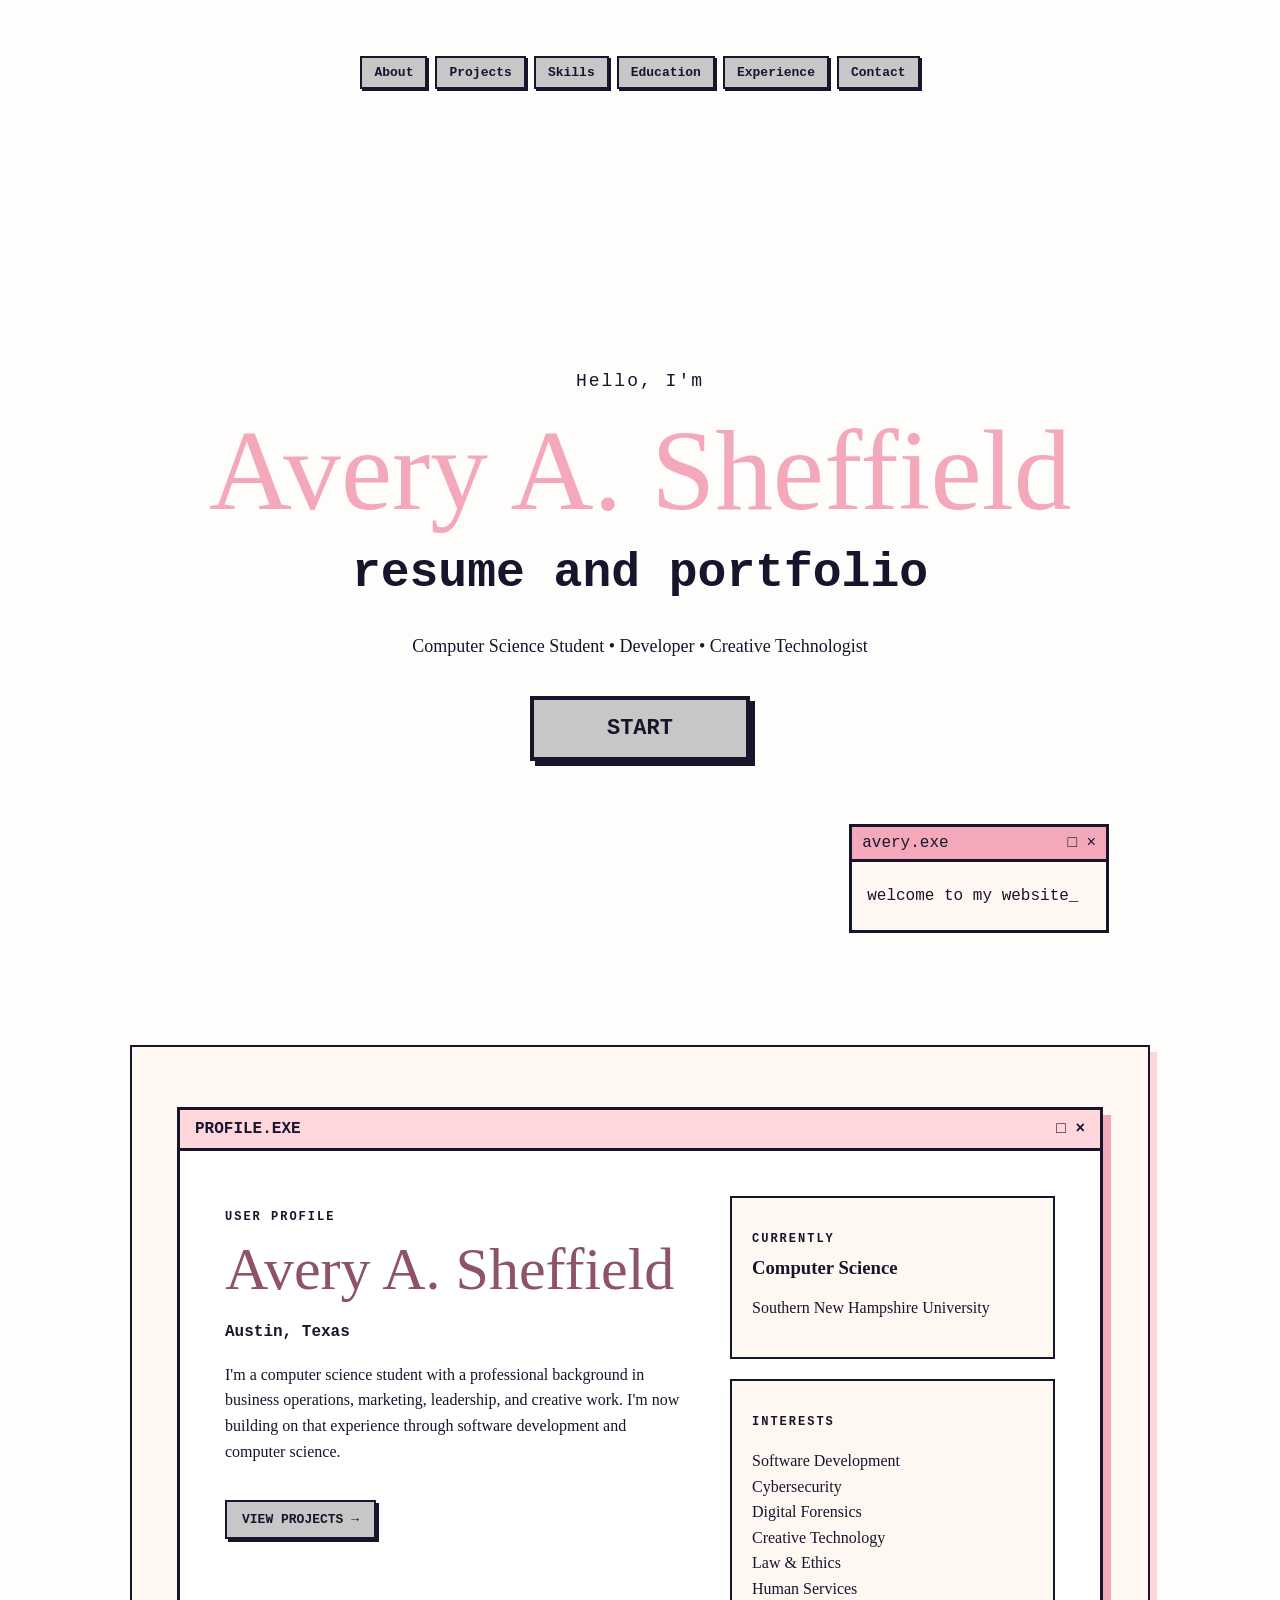
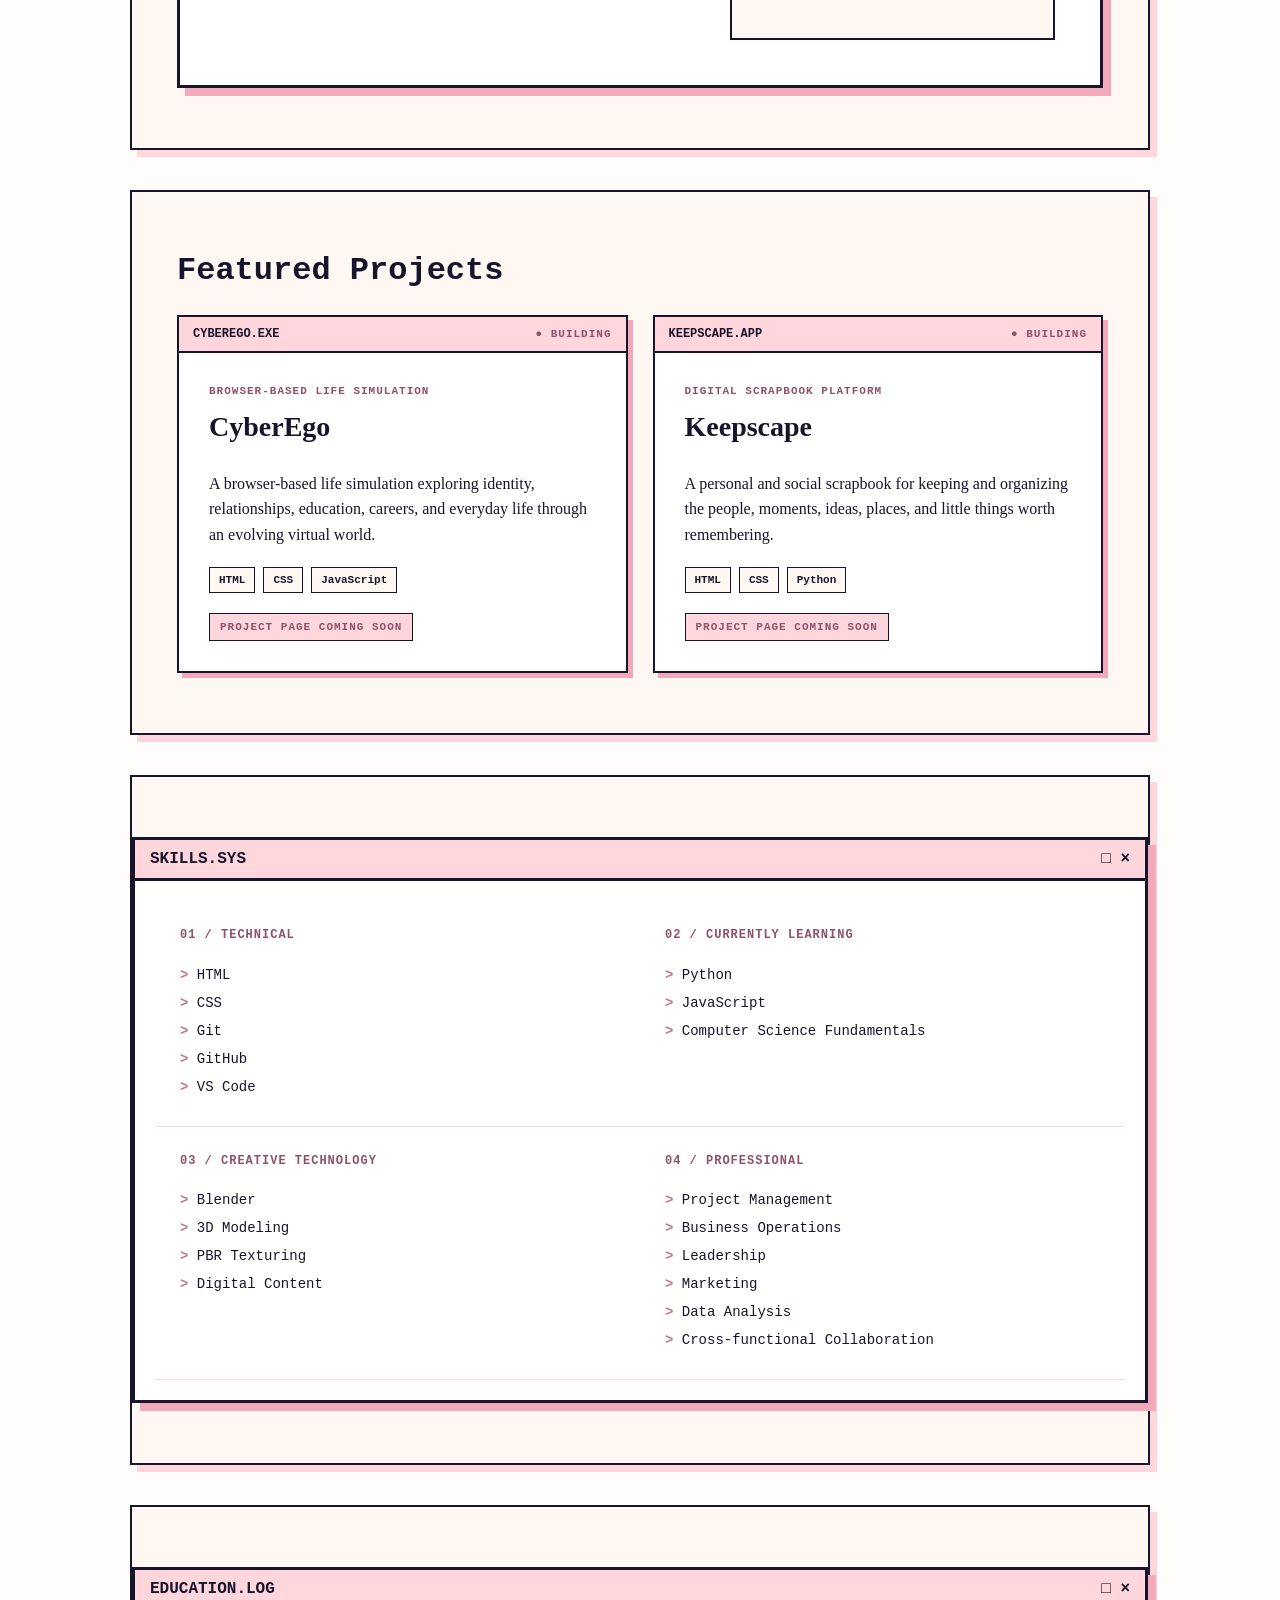
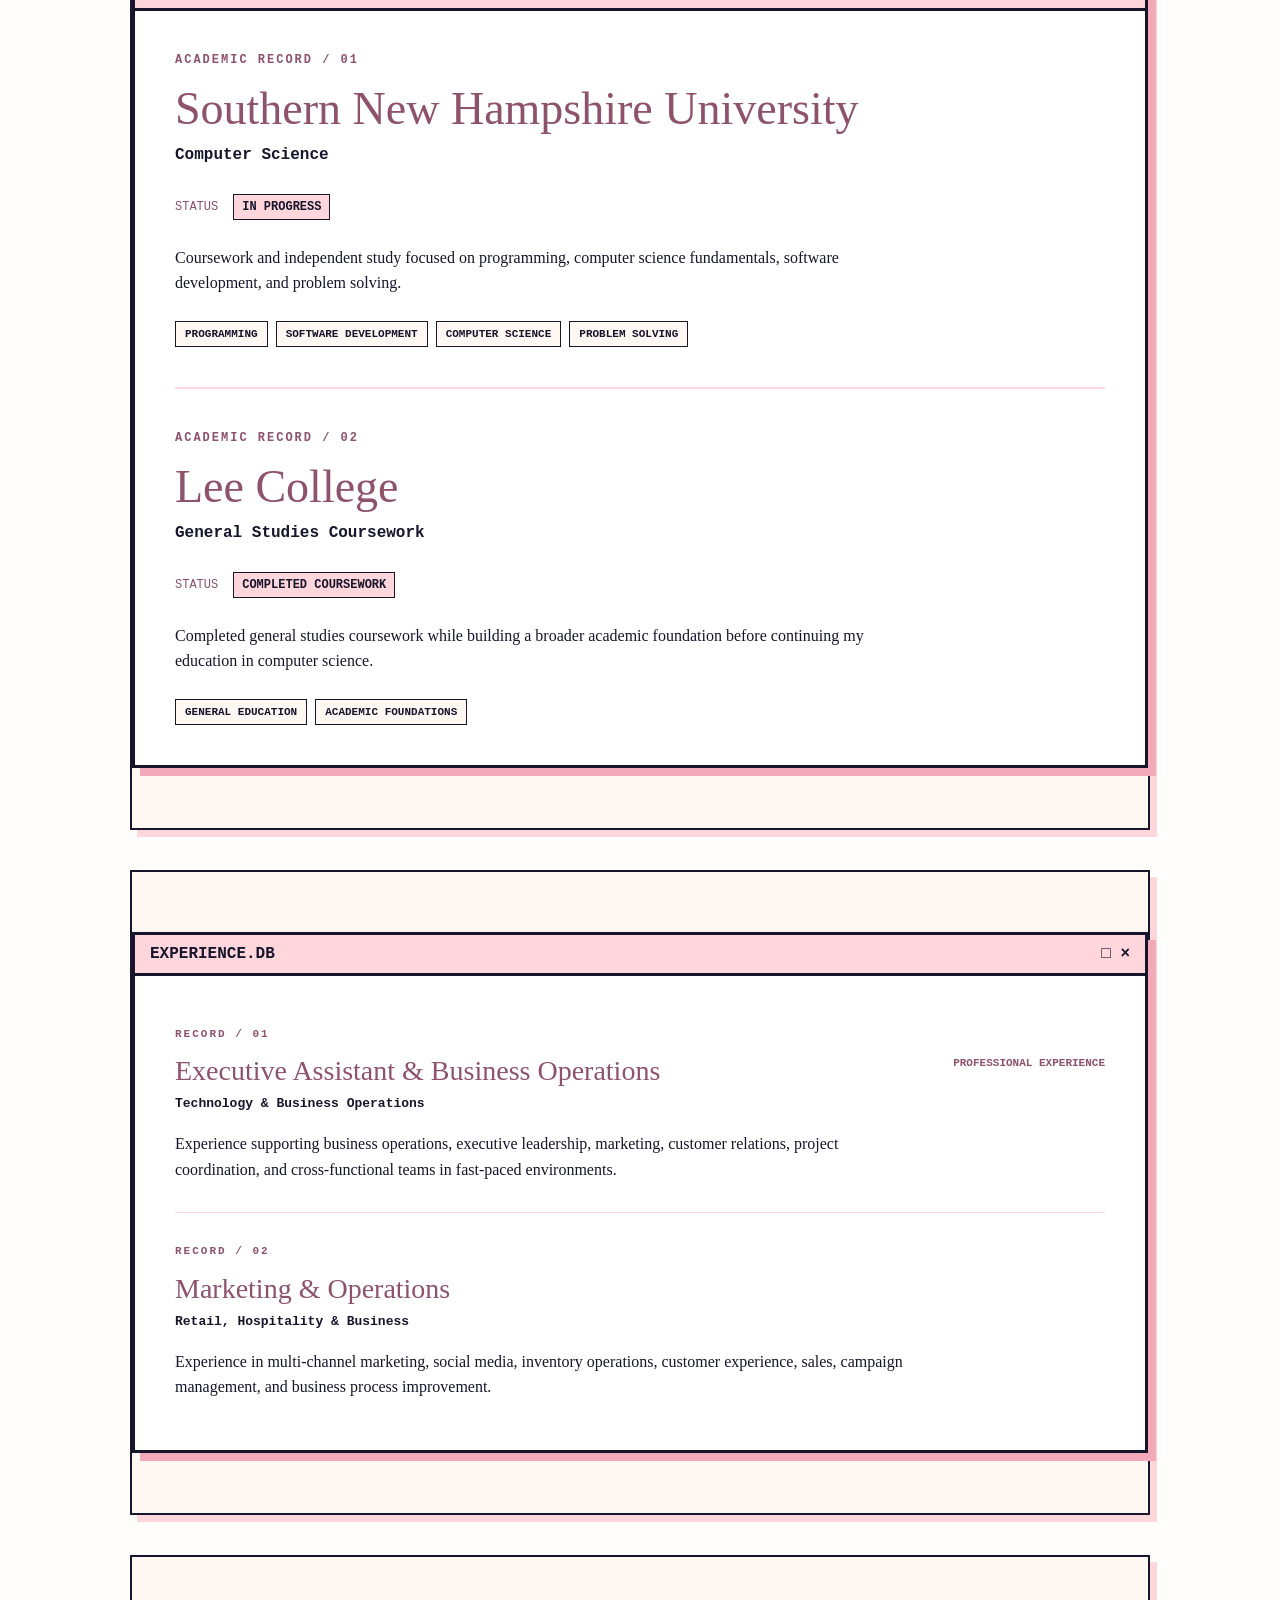
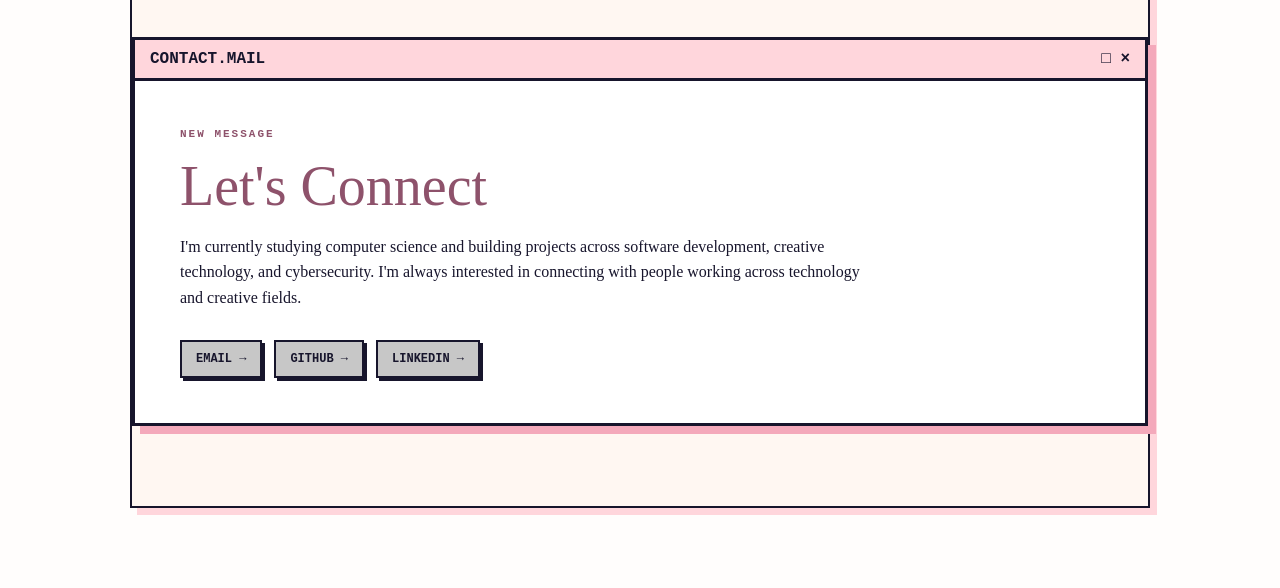
==== index.html @ bbb13bee "Refine profile interests" ====
<!DOCTYPE html>

<html lang="en">

<head>
    <meta charset="UTF-8">
    <meta name="viewport" content="width=device-width, initial-scale=1.0">

    <title>Avery Sheffield | Portfolio</title>
    <meta
    name="description"
    content="Portfolio of Avery Sheffield, a computer science student and creative technologist building projects across software development, cybersecurity, and creative technology."
>
<link rel="icon" type="image/png" href="images/favicon.png">
<meta property="og:title" content="Avery Sheffield | Portfolio">

<meta
    property="og:description"
    content="Computer science, software development, cybersecurity, and creative technology portfolio by Avery Sheffield."
>

<meta property="og:type" content="website">
<meta
    property="og:image"
    content="https://averyettefield.github.io/Avery-A.-Sheffield-Portfolio/images/social-preview.png"
>
<link rel="stylesheet" href="style.css">
</head>

<body>
   <a class="skip-link" href="#main-content">
    Skip to main content
</a>
   <nav aria-label="Main navigation">
    <a href="#about">About</a>
    <a href="#projects">Projects</a>
    <a href="#skills">Skills</a>
    <a href="#education">Education</a>
    <a href="#experience">Experience</a>
    <a href="#contact">Contact</a>
</nav>

<header class="hero">





    <div class="hero-center">

        <p class="intro">Hello, I'm</p>

        <h1>Avery A. Sheffield</h1>

        <p class="portfolio-label">
            resume and portfolio
        </p>

        <p class="hero-description">
            Computer Science Student • Developer • Creative Technologist
        </p>

        <a href="#about" class="start-button">
            START
        </a>

    </div>

    <div class="retro-window">
        <div class="window-bar">
            <span>avery.exe</span>
           <span aria-hidden="true">□ ×</span>
        </div>

        <div class="window-content">
            welcome to my website_
        </div>
    </div>

    

</header>

<main id="main-content">
<section id="about">

    <div class="profile-window">

        <div class="profile-window-bar">
            <span>PROFILE.EXE</span>
           <span aria-hidden="true">□ ×</span>
        </div>

        <div class="profile-content">

            <div class="profile-intro">

                <p class="profile-label">USER PROFILE</p>

                <h2>Avery A. Sheffield</h2>

                <p class="profile-location">
                    Austin, Texas
                </p>

                <p>
                    I'm a computer science student with a professional
                    background in business operations, marketing, leadership,
                    and creative work. I'm now building on that experience
                    through software development and computer science.
                </p>

                <a href="#projects" class="profile-button">
                    VIEW PROJECTS →
                </a>

            </div>

            <div class="profile-details">

                <div class="profile-box">
                    <p class="profile-label">CURRENTLY</p>

                    <h3>Computer Science</h3>

                    <p>
                        Southern New Hampshire University
                    </p>
                </div>

                <div class="profile-box">
                    <p class="profile-label">INTERESTS</p>

                    <p>
                       Software Development<br>
Cybersecurity<br>
Digital Forensics<br>
Creative Technology<br>
Law &amp; Ethics<br>
Human Services
                    </p>
                </div>

            </div>

        </div>

    </div>

</section>

<section id="projects">

    <h2>Featured Projects</h2>

    <div class="project-grid">

       <article class="project-card">

    <div class="project-window-bar">
        <span>CYBEREGO.EXE</span>

        <span class="project-status">
            ● BUILDING
        </span>
    </div>

    <div class="project-body">

        <p class="project-type">
            BROWSER-BASED LIFE SIMULATION
        </p>

        <h3>CyberEgo</h3>

            <p>
                A browser-based life simulation exploring identity,
                relationships, education, careers, and everyday life
                through an evolving virtual world.
            </p>

            <div class="project-tech">
                <span>HTML</span>
                <span>CSS</span>
                <span>JavaScript</span>
            </div>

<span class="project-coming-soon">
    PROJECT PAGE COMING SOON
</span>
</div>
        </article>



    
<article class="project-card">

    <div class="project-window-bar">
        <span>KEEPSCAPE.APP</span>

        <span class="project-status">
            ● BUILDING
        </span>
    </div>

    <div class="project-body">

        <p class="project-type">
            DIGITAL SCRAPBOOK PLATFORM
        </p>

        <h3>Keepscape</h3>

        <p>
            A personal and social scrapbook for keeping and
            organizing the people, moments, ideas, places, and
            little things worth remembering.
        </p>

        <div class="project-tech">
            <span>HTML</span>
            <span>CSS</span>
            <span>Python</span>
        </div>

       <span class="project-coming-soon">
    PROJECT PAGE COMING SOON
</span>

    </div>

</article>

    </div>

</section>
<section id="skills">

    <div class="skills-window">

        <div class="skills-window-bar">
            <h2>SKILLS.SYS</h2>
            <span aria-hidden="true">□ ×</span>
        </div>

        <div class="skills-content">
<div class="skill-group">
                <p class="skill-number">01 / TECHNICAL</p>

                <ul>
                    <li>HTML</li>
                    <li>CSS</li>
                    <li>Git</li>
                    <li>GitHub</li>
                    <li>VS Code</li>
                </ul>

            </div>

            <div class="skill-group">

                <p class="skill-number">02 / CURRENTLY LEARNING</p>

                <ul>
                    <li>Python</li>
                    <li>JavaScript</li>
                    <li>Computer Science Fundamentals</li>
                </ul>

            </div>

            <div class="skill-group">

                <p class="skill-number">03 / CREATIVE TECHNOLOGY</p>

                <ul>
                    <li>Blender</li>
                    <li>3D Modeling</li>
                    <li>PBR Texturing</li>
                    <li>Digital Content</li>
                </ul>

            </div>

            <div class="skill-group">

                <p class="skill-number">04 / PROFESSIONAL</p>

                <ul>
                    <li>Project Management</li>
                    <li>Business Operations</li>
                    <li>Leadership</li>
                    <li>Marketing</li>
                    <li>Data Analysis</li>
                    <li>Cross-functional Collaboration</li>
                </ul>

            </div>

        </div>

    </div>

</section>
<section id="education">

    <div class="education-window">

        <div class="education-window-bar">
            <span>EDUCATION.LOG</span>
            <span aria-hidden="true">□ ×</span>
        </div>

        <div class="education-content">

            <p class="education-label">
                ACADEMIC RECORD / 01
            </p>

            <h2>Southern New Hampshire University</h2>

            <p class="education-degree">
                Computer Science
            </p>

            <div class="education-status">

                <span>STATUS</span>
                <strong>IN PROGRESS</strong>

            </div>

            <p class="education-description">
                Coursework and independent study focused on programming,
                computer science fundamentals, software development,
                and problem solving.
            </p>

            <div class="education-focus">

                <span>PROGRAMMING</span>
                <span>SOFTWARE DEVELOPMENT</span>
                <span>COMPUTER SCIENCE</span>
                <span>PROBLEM SOLVING</span>

            </div>
<div class="education-record">

    <p class="education-label">
        ACADEMIC RECORD / 02
    </p>

    <h2>Lee College</h2>

    <p class="education-degree">
        General Studies Coursework
    </p>

    <div class="education-status">
        <span>STATUS</span>
        <strong>COMPLETED COURSEWORK</strong>
    </div>

    <p class="education-description">
        Completed general studies coursework while building a broader
        academic foundation before continuing my education in computer science.
    </p>

    <div class="education-focus">
        <span>GENERAL EDUCATION</span>
        <span>ACADEMIC FOUNDATIONS</span>
    </div>

</div>
        </div>

    </div>

</section>
<section id="experience">

    <div class="experience-window">

       <div class="experience-window-bar">
    <h2>EXPERIENCE.DB</h2>
    <span aria-hidden="true">□ ×</span>
</div>
       

        <div class="experience-content">

            <article class="experience-record">

                <p class="experience-number">
                    RECORD / 01
                </p>

                <div class="experience-header">

                    <div>
                        <h3>Executive Assistant & Business Operations</h3>

                        <p class="company">
                            Technology & Business Operations
                        </p>
                    </div>

                    <p class="experience-date">
                        PROFESSIONAL EXPERIENCE
                    </p>

                </div>

                <p class="experience-description">
                    Experience supporting business operations, executive
                    leadership, marketing, customer relations, project
                    coordination, and cross-functional teams in fast-paced
                    environments.
                </p>

            </article>

            <article class="experience-record">

                <p class="experience-number">
                    RECORD / 02
                </p>

                <div class="experience-header">

                    <div>
                        <h3>Marketing & Operations</h3>

                        <p class="company">
                            Retail, Hospitality & Business
                        </p>
                    </div>

                </div>

                <p class="experience-description">
                    Experience in multi-channel marketing, social media,
                    inventory operations, customer experience, sales,
                    campaign management, and business process improvement.
                </p>

            </article>

        </div>

    </div>

</section>
<section id="contact">

    <div class="contact-window">

        <div class="contact-window-bar">
            <h2>CONTACT.MAIL</h2>
<span aria-hidden="true">□ ×</span>
        </div>

        <div class="contact-content">

            <p class="contact-label">
                NEW MESSAGE
            </p>

            <h3>Let's Connect</h3>

            <p class="contact-description">
                I'm currently studying computer science and building projects
                across software development, creative technology, and
                cybersecurity. I'm always interested in connecting with
                people working across technology and creative fields.
            </p>

            <div class="contact-links">

                <a href="mailto:teicheirinquiries@gmail.com">
    EMAIL →
</a>

                <a href="https://github.com/averyettefield" target="_blank" rel="noopener noreferrer">
                    GITHUB →
                </a>

                <a href="https://www.linkedin.com/in/avery-sheffield-04b362421" target="_blank" rel="noopener noreferrer">
                    LINKEDIN →
                </a>

            </div>

        </div>

    </div>

</section>

</main>

</body>
---- style.css ----
* {
    box-sizing: border-box;
}
:root {
    --background: #fffdfc;
    --pink-light: #ffd6dc;
    --pink: #f4a9bb;
    --rose: #bd7892;
    --rose-dark: #8e526b;
    --cream: #fff7f2;
    --ink: #17152c;
    --grey: #c7c7c7;
}
html {
    scroll-behavior: smooth;
}
body {
    font-family: Georgia, serif;
    max-width: 1100px;
    margin: auto;
    padding: 40px;
    background: var(--background);
    color: var(--ink);
}

.hero h1 {
    margin: 0;
    font-family: Georgia, serif;
    font-size: clamp(60px, 9vw, 120px);
    font-weight: normal;
    color: var(--pink);
    line-height: 0.95;
}

h2 {
    margin-top: 50px;
}

p {
    line-height: 1.6;
}

 nav {
    position: relative;
    z-index: 10;

    display: flex;
    justify-content: center;
    gap: 8px;

    padding: 16px 0;

    font-family: "Courier New", monospace;
}



nav a {
    padding: 7px 12px;

    color: var(--ink);
    background: var(--grey);

    border: 2px solid var(--ink);

    font-size: 13px;
    font-weight: bold;
    text-decoration: none;

    box-shadow: 2px 2px 0 var(--ink);

    transition: transform 0.15s ease, background 0.15s ease, box-shadow 0.15s ease;
}

nav a:hover {
    background: var(--pink-light);
    text-decoration: none;

    transform: translate(1px, 1px);
    box-shadow: 1px 1px 0 var(--ink);
}
.hero {
    min-height: 100vh;
    position: relative;
    display: flex;
    justify-content: center;
    align-items: center;
    text-align: center;
    padding: 80px 20px;
}


.hero .intro {
    font-family: "Courier New", monospace;
    letter-spacing: 2px;
    margin-bottom: 20px;
}

.portfolio-label {
    font-family: "Courier New", monospace;
    font-size: clamp(24px, 4vw, 48px);
    font-weight: bold;
    margin: 10px 0 20px;
}

.hero-description {
    margin: 0 auto 35px;
    max-width: 650px;
    font-size: 18px;
}

.intro {
    font-size: 18px;
    margin-bottom: 10px;
}

.project-grid {
    display: grid;
    grid-template-columns: repeat(2, 1fr);
    gap: 25px;
}

.project-card {
    border: 2px solid var(--ink);
    border-radius: 0;
    padding: 0;
    overflow: hidden;
    background: white;
    box-shadow: 5px 5px 0 var(--pink);
    transition: transform 0.2s ease, box-shadow 0.2s ease;
}

.project-card h3 {
    font-size: 28px;
    margin-top: 10px;
}

.project-status {
    font-size: 12px;
    font-weight: bold;
    letter-spacing: 1px;
}

.project-tech {
    display: flex;
    gap: 8px;
    flex-wrap: wrap;
    margin: 20px 0;
}

.project-tech span {
    padding: 6px 9px;

    background: var(--cream);
    border: 1px solid var(--ink);
    border-radius: 0;

    font-family: "Courier New", monospace;
    font-size: 11px;
    font-weight: bold;
}


#skills {
    padding: 60px 0;
}



#education {
    padding: 60px 0;
}


#experience {
    padding: 60px 0;
}



#contact {
    padding: 80px 0;
}





.start-button {
    display: inline-block;
    min-width: 220px;
    padding: 16px 35px;

    font-family: "Courier New", monospace;
    font-size: 22px;
    font-weight: bold;

    color: var(--ink);
    background: var(--grey);

    border: 4px solid var(--ink);
    box-shadow: 5px 5px 0 var(--ink);

    text-decoration: none;

    transition: transform 0.15s ease, box-shadow 0.15s ease, background 0.15s ease;
}

.start-button:hover {
    background: var(--pink-light);
    transform: translate(2px, 2px);
    box-shadow: 3px 3px 0 var(--ink);
}
.retro-window {
    position: absolute;
    right: 4%;
    bottom: 8%;

    width: 260px;

    border: 3px solid var(--ink);
    background: var(--cream);

    text-align: left;
}

.window-bar {
    display: flex;
    justify-content: space-between;

    padding: 7px 10px;

    font-family: "Courier New", monospace;

    background: var(--pink);
    border-bottom: 3px solid var(--ink);
}

.window-content {
    padding: 25px 15px;

    font-family: "Courier New", monospace;
}

section {
    margin: 40px 0;
    padding: 60px 45px;

    background: var(--cream);
    border: 2px solid var(--ink);
    box-shadow: 7px 7px 0 var(--pink-light);
}

section h2 {
    margin-top: 0;

    font-family: "Courier New", monospace;
    font-size: 32px;
}

/* Gentle floating animation for the retro window */
@keyframes float-window {
    0%, 100% {
        transform: translateY(0);
    }

    50% {
        transform: translateY(-8px);
    }
}

.retro-window {
    animation: float-window 4s ease-in-out infinite;
}





/* START button feels like a physical computer button */
.start-button:active {
    transform: translate(5px, 5px);
    box-shadow: 0 0 0 var(--ink);
}


/* Navigation buttons also feel pressable */
/* Project cards gently lift when hovered */
.project-card:hover {
    transform: translateY(-5px);
    box-shadow: 8px 8px 0 var(--pink);
}
@media (prefers-reduced-motion: reduce) {

    *,
    *::before,
    *::after {
        animation-duration: 0.01ms !important;
        animation-iteration-count: 1 !important;
        transition-duration: 0.01ms !important;
    }

}
.profile-window {
    border: 3px solid var(--ink);
    background: white;
    box-shadow: 8px 8px 0 var(--pink);
}

.profile-window-bar {
    display: flex;
    justify-content: space-between;

    padding: 10px 15px;

    background: var(--pink-light);
    border-bottom: 3px solid var(--ink);

    font-family: "Courier New", monospace;
    font-weight: bold;
}

.profile-content {
    display: grid;
    grid-template-columns: 1.4fr 1fr;
    gap: 50px;

    padding: 45px;
}

.profile-intro h2 {
    margin: 5px 0 5px;

    font-family: Georgia, serif;
    font-size: clamp(38px, 5vw, 60px);
    font-weight: normal;

    color: var(--rose-dark);
}

.profile-label {
    margin-bottom: 8px;

    font-family: "Courier New", monospace;
    font-size: 12px;
    font-weight: bold;

    letter-spacing: 2px;
}

.profile-location {
    font-family: "Courier New", monospace;
    font-weight: bold;
}

.profile-details {
    display: flex;
    flex-direction: column;
    gap: 20px;
}

.profile-box {
    padding: 20px;

    background: var(--cream);
    border: 2px solid var(--ink);
}

.profile-box h3 {
    margin: 5px 0;
}

.profile-button {
    display: inline-block;

    margin-top: 20px;
    padding: 10px 15px;

    color: var(--ink);
    background: var(--grey);

    border: 2px solid var(--ink);
    box-shadow: 3px 3px 0 var(--ink);

    font-family: "Courier New", monospace;
    font-size: 13px;
    font-weight: bold;
    text-decoration: none;
}

.profile-button:hover {
    background: var(--pink-light);
    transform: translate(1px, 1px);
    box-shadow: 2px 2px 0 var(--ink);
}
.project-window-bar {
    display: flex;
    justify-content: space-between;
    align-items: center;

    padding: 10px 14px;

    background: var(--pink-light);
    border-bottom: 2px solid var(--ink);

    font-family: "Courier New", monospace;
    font-size: 12px;
    font-weight: bold;
}

.project-body {
    padding: 30px;
}

.project-type {
    margin: 0 0 8px;

    font-family: "Courier New", monospace;
    font-size: 11px;
    font-weight: bold;
    letter-spacing: 1px;

    color: var(--rose-dark);
}

.project-status {
    margin: 0;

    font-family: "Courier New", monospace;
    font-size: 11px;
    letter-spacing: 1px;

    color: var(--rose-dark);
}
.skills-window {
    border: 3px solid var(--ink);
    background: white;
    box-shadow: 8px 8px 0 var(--pink);
}

.skills-window-bar {
    display: flex;
    justify-content: space-between;
    align-items: center;

    padding: 10px 15px;

    background: var(--pink-light);
    border-bottom: 3px solid var(--ink);

    font-family: "Courier New", monospace;
    font-weight: bold;
}

.skills-content {
    display: grid;
    grid-template-columns: repeat(2, 1fr);
    gap: 0;

    padding: 20px;
}

.skill-group {
    padding: 25px;

    border: 0;
    border-radius: 0;
    border-bottom: 1px solid var(--pink-light);
}

.skill-number {
    margin-top: 0;

    font-family: "Courier New", monospace;
    font-size: 12px;
    font-weight: bold;
    letter-spacing: 1px;

    color: var(--rose-dark);
}

.skill-group ul {
    margin: 15px 0 0;
    padding: 0;

    list-style: none;
}

.skill-group li {
    padding: 6px 0;

    font-family: "Courier New", monospace;
    font-size: 14px;
}

.skill-group li::before {
    content: "> ";
    color: var(--rose);
    font-weight: bold;
}
.education-window {
    border: 3px solid var(--ink);
    background: white;
    box-shadow: 8px 8px 0 var(--pink);
}

.education-window-bar {
    display: flex;
    justify-content: space-between;
    align-items: center;

    padding: 10px 15px;

    background: var(--pink-light);
    border-bottom: 3px solid var(--ink);

    font-family: "Courier New", monospace;
    font-weight: bold;
}

.education-content {
    padding: 40px;
}

.education-label {
    margin: 0 0 12px;

    font-family: "Courier New", monospace;
    font-size: 12px;
    font-weight: bold;
    letter-spacing: 2px;

    color: var(--rose-dark);
}

.education-content h2 {
    margin: 0 0 8px;

    font-family: Georgia, serif;
    font-size: clamp(30px, 4vw, 46px);
    font-weight: normal;

    color: var(--rose-dark);
}

.education-degree {
    margin: 0 0 25px;

    font-family: "Courier New", monospace;
    font-size: 16px;
    font-weight: bold;
}

.education-status {
    display: flex;
    gap: 15px;
    align-items: center;

    margin-bottom: 25px;

    font-family: "Courier New", monospace;
    font-size: 12px;
}

.education-status span {
    color: var(--rose-dark);
}

.education-status strong {
    padding: 5px 8px;

    background: var(--pink-light);
    border: 1px solid var(--ink);
}

.education-description {
    max-width: 700px;
}

.education-focus {
    display: flex;
    flex-wrap: wrap;
    gap: 8px;

    margin-top: 25px;
}

.education-focus span {
    padding: 6px 9px;

    background: var(--cream);
    border: 1px solid var(--ink);

    font-family: "Courier New", monospace;
    font-size: 11px;
    font-weight: bold;
}


.education-record {

    margin-top: 40px;
    padding-top: 40px;
    border-top: 2px solid var(--pink-light);
}
.experience-window {
    border: 3px solid var(--ink);
    background: white;
    box-shadow: 8px 8px 0 var(--pink);
}

.experience-window-bar {
    display: flex;
    justify-content: space-between;
    align-items: center;

    padding: 10px 15px;

    background: var(--pink-light);
    border-bottom: 3px solid var(--ink);

    font-family: "Courier New", monospace;
    font-weight: bold;
}

.experience-content {
    padding: 20px 40px;
}

.experience-record {
    padding: 30px 0;
    border-bottom: 1px solid var(--pink-light);
}

.experience-record:last-child {
    border-bottom: 0;
}

.experience-number {
    margin: 0 0 12px;

    font-family: "Courier New", monospace;
    font-size: 11px;
    font-weight: bold;
    letter-spacing: 2px;

    color: var(--rose-dark);
}

.experience-header {
    display: flex;
    justify-content: space-between;
    gap: 30px;
}

.experience-header h3 {
    margin: 0;

    font-family: Georgia, serif;
    font-size: 28px;
    font-weight: normal;

    color: var(--rose-dark);
}

.company {
    margin: 7px 0 0;

    font-family: "Courier New", monospace;
    font-size: 13px;
    font-weight: bold;
}

.experience-date {
    margin: 0;
    white-space: nowrap;

    font-family: "Courier New", monospace;
    font-size: 11px;
    font-weight: bold;

    color: var(--rose-dark);
}

.experience-description {
    max-width: 750px;
    margin-bottom: 0;
}
/* =========================
   CONTACT
   ========================= */

.contact-window {
    border: 3px solid var(--ink);
    background: white;
    box-shadow: 8px 8px 0 var(--pink);
}

.contact-window-bar {
    display: flex;
    justify-content: space-between;
    align-items: center;

    padding: 10px 15px;

    background: var(--pink-light);
    border-bottom: 3px solid var(--ink);

    font-family: "Courier New", monospace;
    font-weight: bold;
}

.contact-content {
    padding: 45px;
}

.contact-label {
    margin: 0 0 10px;

    font-family: "Courier New", monospace;
    font-size: 11px;
    font-weight: bold;
    letter-spacing: 2px;

    color: var(--rose-dark);
}

.contact-content h3 {
    margin: 0 0 15px;

    font-family: Georgia, serif;
    font-size: clamp(36px, 5vw, 56px);
    font-weight: normal;

    color: var(--rose-dark);
}

.contact-description {
    max-width: 700px;
    margin-bottom: 30px;
}

.contact-links {
    display: flex;
    flex-wrap: wrap;
    gap: 12px;
}

.contact-links a {
    display: inline-block;
    padding: 10px 14px;

    color: var(--ink);
    background: var(--grey);

    border: 2px solid var(--ink);
    border-radius: 0;
    box-shadow: 3px 3px 0 var(--ink);

    font-family: "Courier New", monospace;
    font-size: 12px;
    font-weight: bold;
    text-decoration: none;

    transition:
        transform 0.15s ease,
        background 0.15s ease,
        box-shadow 0.15s ease;
}

.contact-links a:hover {
    background: var(--pink-light);
    transform: translate(1px, 1px);
    box-shadow: 2px 2px 0 var(--ink);
}
/* =========================
   MOBILE
   ========================= */

@media (max-width: 700px) {

    body {
        padding: 20px;
    }

    nav {
        flex-wrap: wrap;
        gap: 8px;
    }

    nav a {
        font-size: 11px;
        padding: 6px 9px;
    }

    .hero {
        min-height: 90vh;
        padding: 60px 0;
        flex-direction: column;
    }

    .hero h1 {
        font-size: clamp(48px, 15vw, 72px);
    }

    .portfolio-label {
        font-size: clamp(22px, 8vw, 34px);
    }

    .hero-description {
        font-size: 16px;
    }
 
.retro-window {
    display: none;
}

    section {
        padding: 30px 20px;
        margin: 25px 0;
    }

    .profile-content {
        grid-template-columns: 1fr;
        gap: 25px;
        padding: 25px;
    }

    .profile-intro h2 {
        font-size: 38px;
    }

    .project-grid {
        grid-template-columns: 1fr;
    }

    .project-window-bar {
        align-items: flex-start;
        flex-direction: column;
        gap: 5px;
    }

    .project-body {
        padding: 22px;
    }

    .skills-content {
        grid-template-columns: 1fr;
        padding: 15px;
    }

    .skill-group {
        padding: 20px 10px;
    }

    .education-content {
        padding: 25px;
    }

    .education-status {
        flex-wrap: wrap;
    }

    .experience-content {
        padding: 15px 25px;
    }

    .experience-header {
        flex-direction: column;
        gap: 8px;
    }

    .experience-date {
        white-space: normal;
    }

    .contact-content {
        padding: 25px;
    }

    .contact-links {
        flex-direction: column;
        align-items: stretch;
    }

    .contact-links a {
        text-align: center;
    }
}
.skills-window-bar h2 {
    margin: 0;
    font: inherit;
}
.experience-window-bar h2 {
    margin: 0;
    font: inherit;
}
/* Keyboard accessibility */
a:focus-visible {
    outline: 3px solid var(--rose-dark);
    outline-offset: 4px;
}
.skip-link {
    position: absolute;
    top: -60px;
    left: 20px;
    z-index: 1000;

    padding: 10px 14px;

    background: var(--ink);
    color: white;

    font-family: "Courier New", monospace;
    font-weight: bold;
    text-decoration: none;
}

.skip-link:focus {
    top: 20px;
}
.project-coming-soon {
    display: inline-block;
    padding: 7px 10px;

    background: var(--pink-light);
    border: 1px solid var(--ink);

    font-family: "Courier New", monospace;
    font-size: 11px;
    font-weight: bold;
    letter-spacing: 1px;

    color: var(--rose-dark);
}
.contact-window-bar h2 {
    margin: 0;
    font: inherit;
}
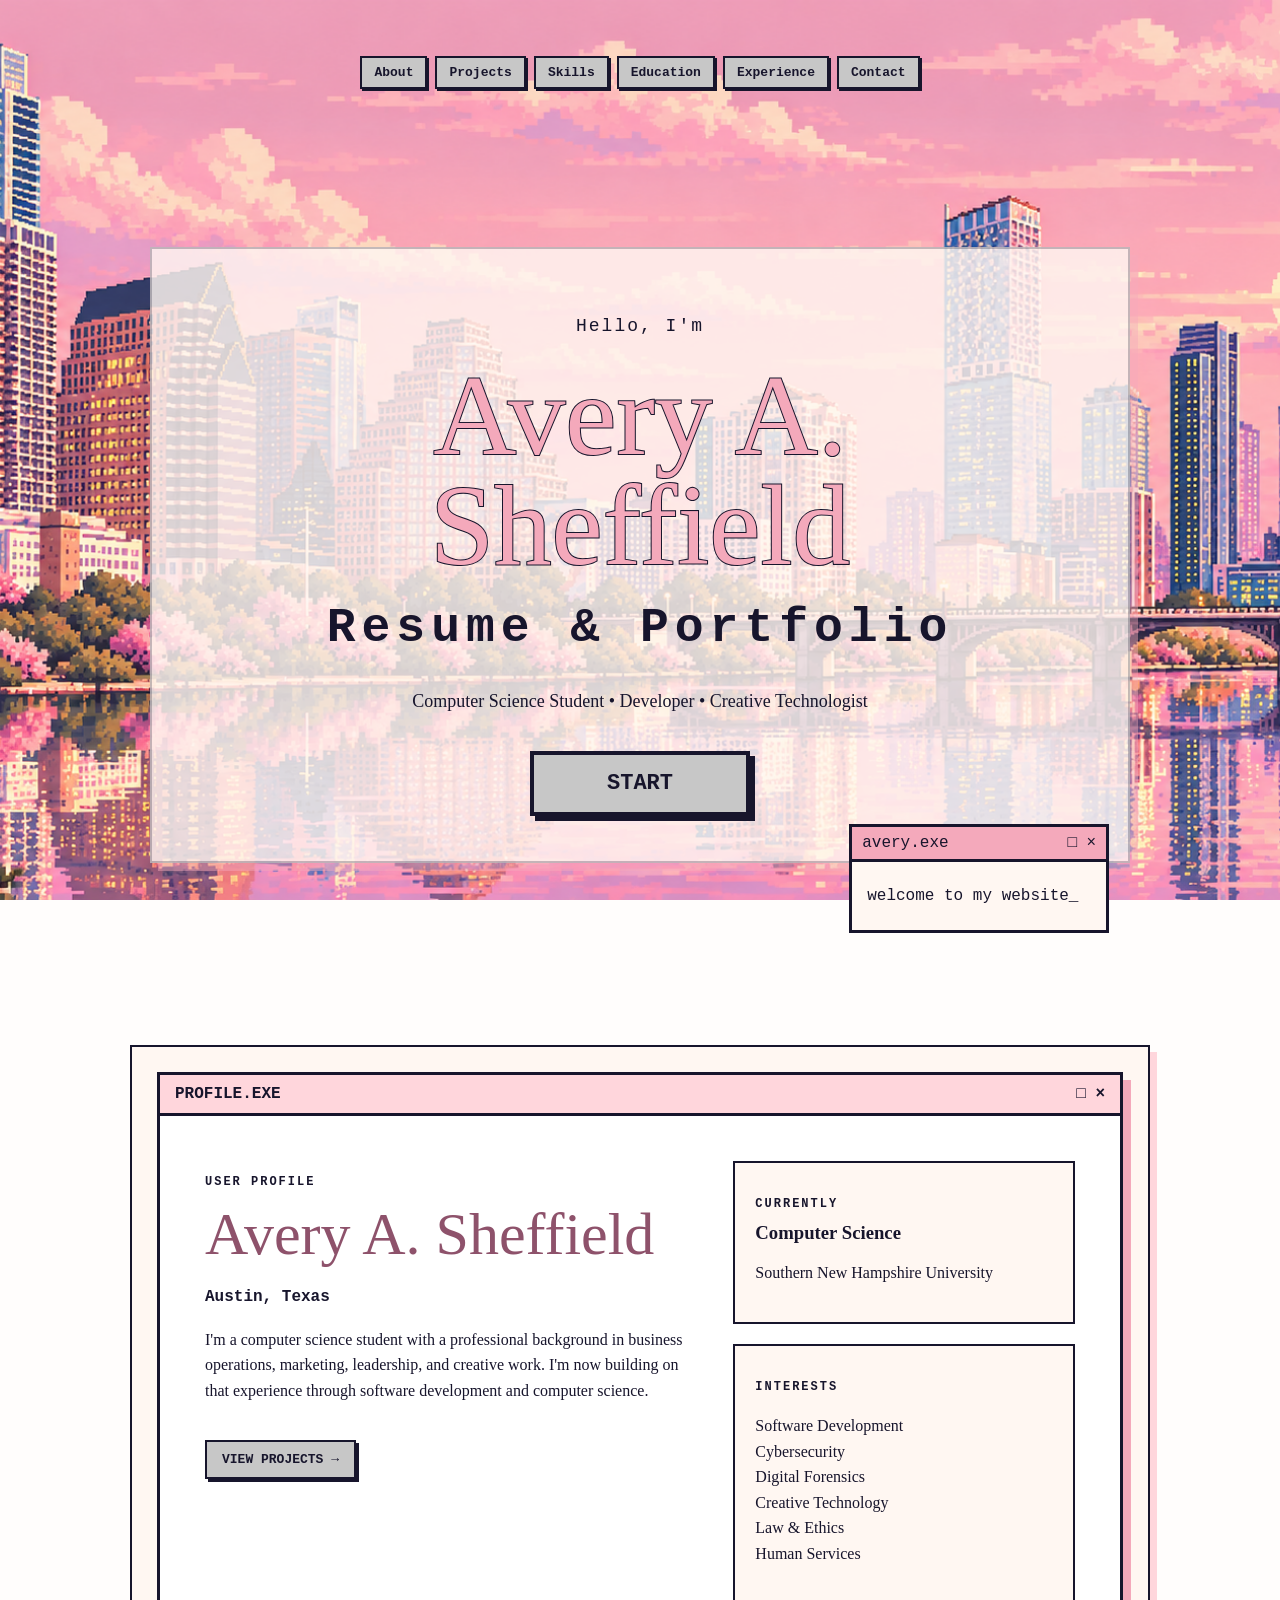
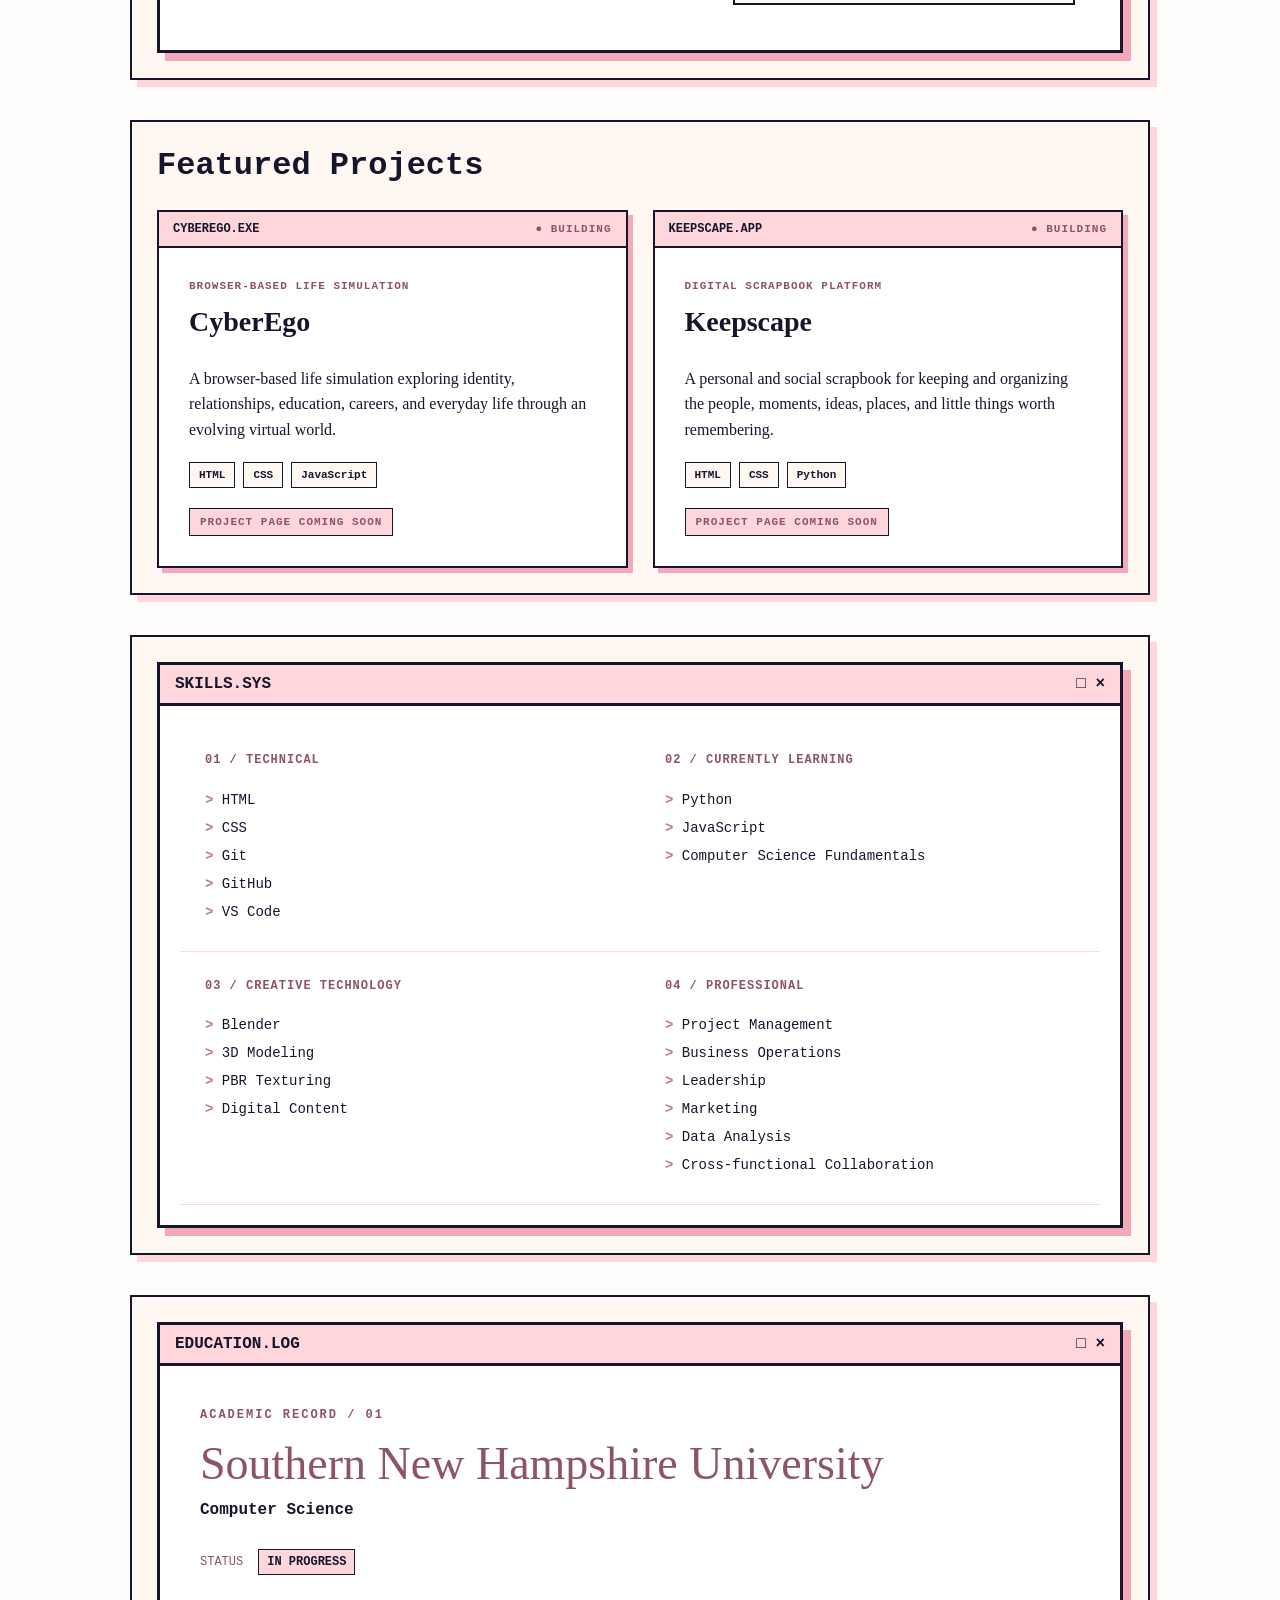
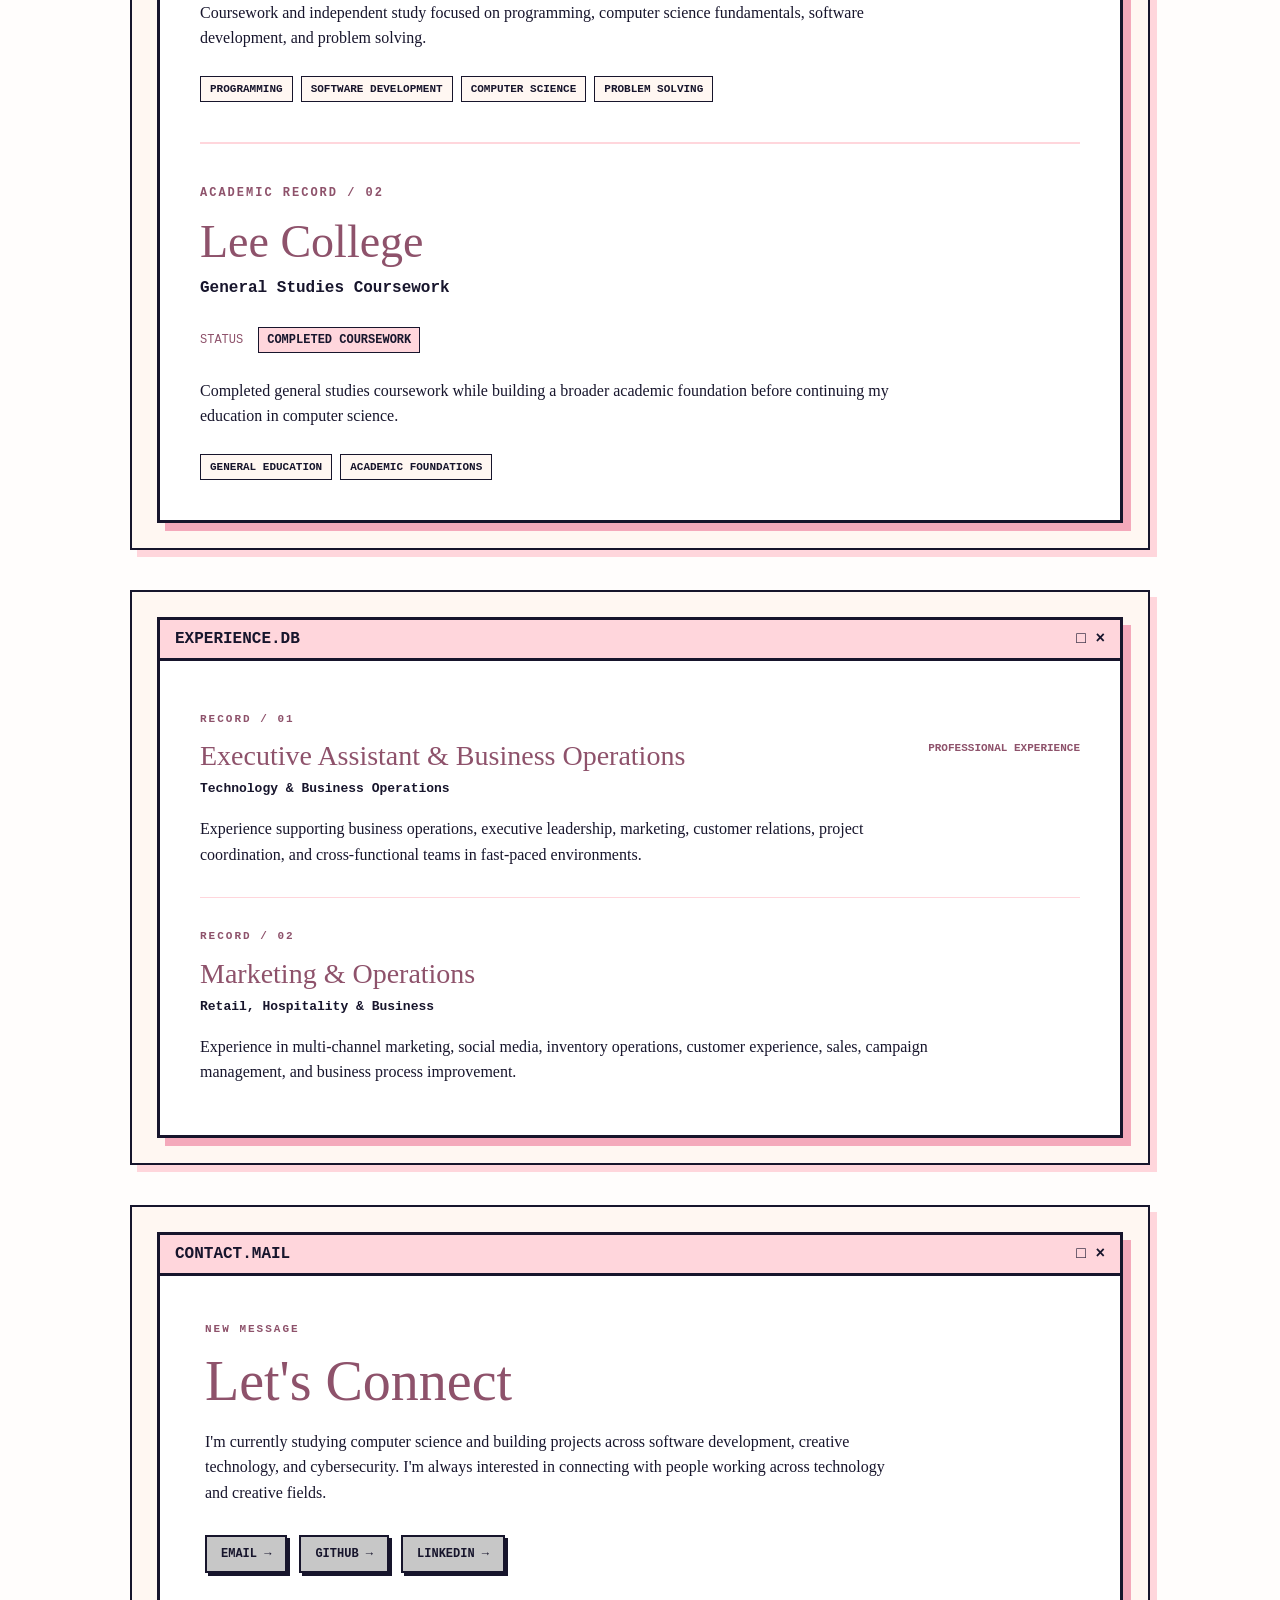
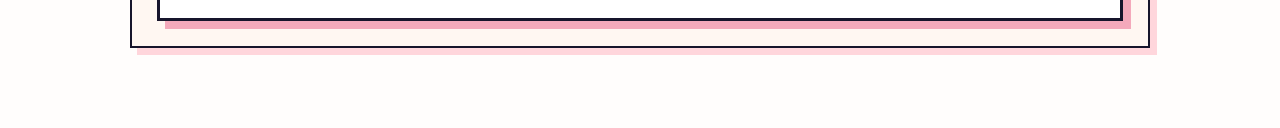
==== commit 05af4c6f: "Refine portfolio design and homepage styling" ====
--- a/index.html
+++ b/index.html
@@ -53,8 +53,8 @@
         <h1>Avery A. Sheffield</h1>
 
         <p class="portfolio-label">
-            resume and portfolio
-        </p>
+    Resume & Portfolio
+</p>
 
         <p class="hero-description">
             Computer Science Student • Developer • Creative Technologist
--- a/style.css
+++ b/style.css
@@ -19,7 +19,14 @@
     max-width: 1100px;
     margin: auto;
     padding: 40px;
-    background: var(--background);
+
+    background-color: var(--background);
+    background-image: url("images/austin-pixel-skyline.png");
+    background-size: cover;
+    background-position: center;
+    background-repeat: no-repeat;
+    background-attachment: fixed;
+
     color: var(--ink);
 }
 
@@ -30,8 +37,10 @@
     font-weight: normal;
     color: var(--pink);
     line-height: 0.95;
-}
-
+
+   -webkit-text-stroke: 2px var(--ink);
+    paint-order: stroke fill;
+}
 h2 {
     margin-top: 50px;
 }
@@ -87,8 +96,20 @@
     align-items: center;
     text-align: center;
     padding: 80px 20px;
-}
-
+
+    background: transparent;
+}
+.hero-center {
+    position: relative;
+    z-index: 2;
+
+    padding: 45px 60px;
+
+    background: rgba(255, 247, 242, 0.82);
+    border: 2px solid rgba(23, 21, 44, 0.25);
+
+    box-shadow: 8px 8px 0 rgba(244, 169, 187, 0.45);
+}
 
 .hero .intro {
     font-family: "Courier New", monospace;
@@ -100,6 +121,7 @@
     font-family: "Courier New", monospace;
     font-size: clamp(24px, 4vw, 48px);
     font-weight: bold;
+    letter-spacing: 6px;
     margin: 10px 0 20px;
 }
 
@@ -162,26 +184,25 @@
 
 
 #skills {
-    padding: 60px 0;
+    padding: 25px;
 }
 
 
 
 #education {
-    padding: 60px 0;
+    padding: 25px;
 }
 
 
 #experience {
-    padding: 60px 0;
+    padding: 25px;
 }
 
 
 
 #contact {
-    padding: 80px 0;
-}
-
+    padding: 25px;
+}
 
 
 
@@ -211,6 +232,7 @@
     transform: translate(2px, 2px);
     box-shadow: 3px 3px 0 var(--ink);
 }
+
 .retro-window {
     position: absolute;
     right: 4%;
@@ -222,6 +244,7 @@
     background: var(--cream);
 
     text-align: left;
+    z-index: 20;
 }
 
 .window-bar {
@@ -244,7 +267,7 @@
 
 section {
     margin: 40px 0;
-    padding: 60px 45px;
+    padding: 25px;
 
     background: var(--cream);
     border: 2px solid var(--ink);
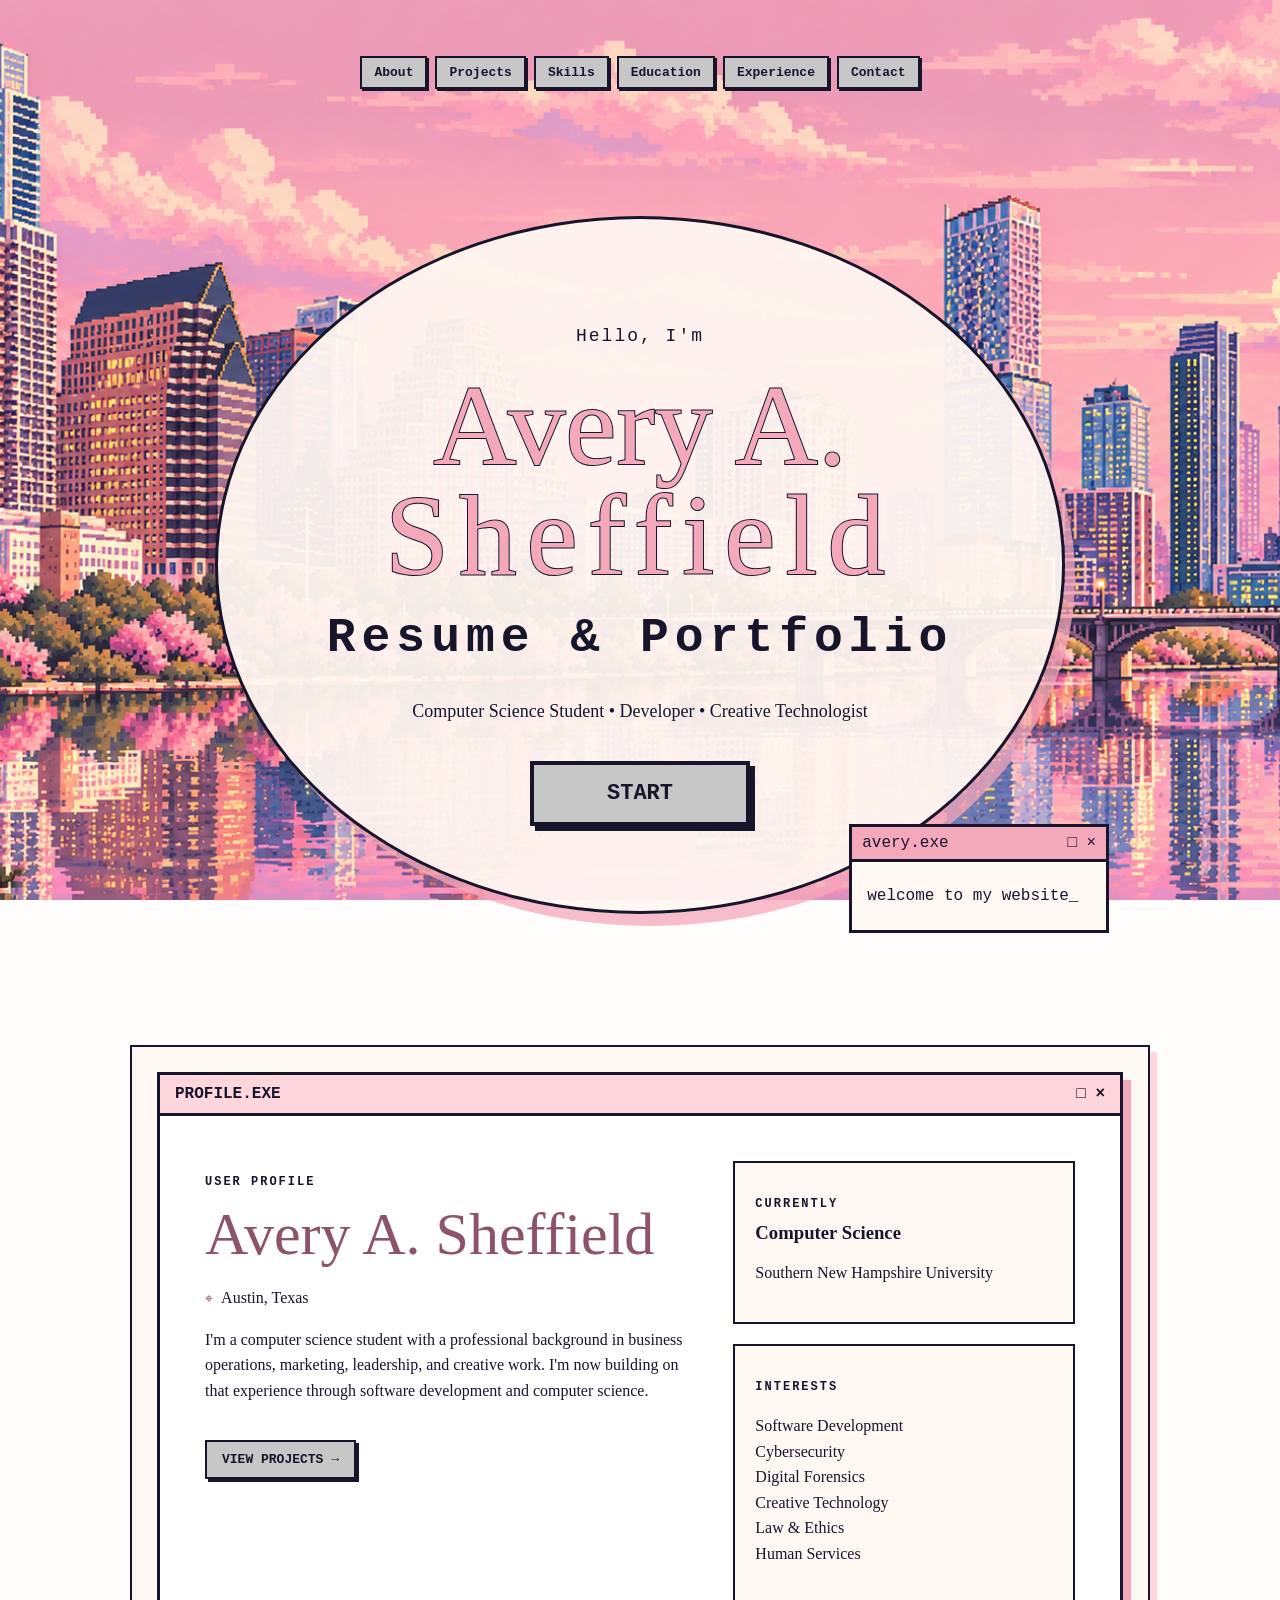
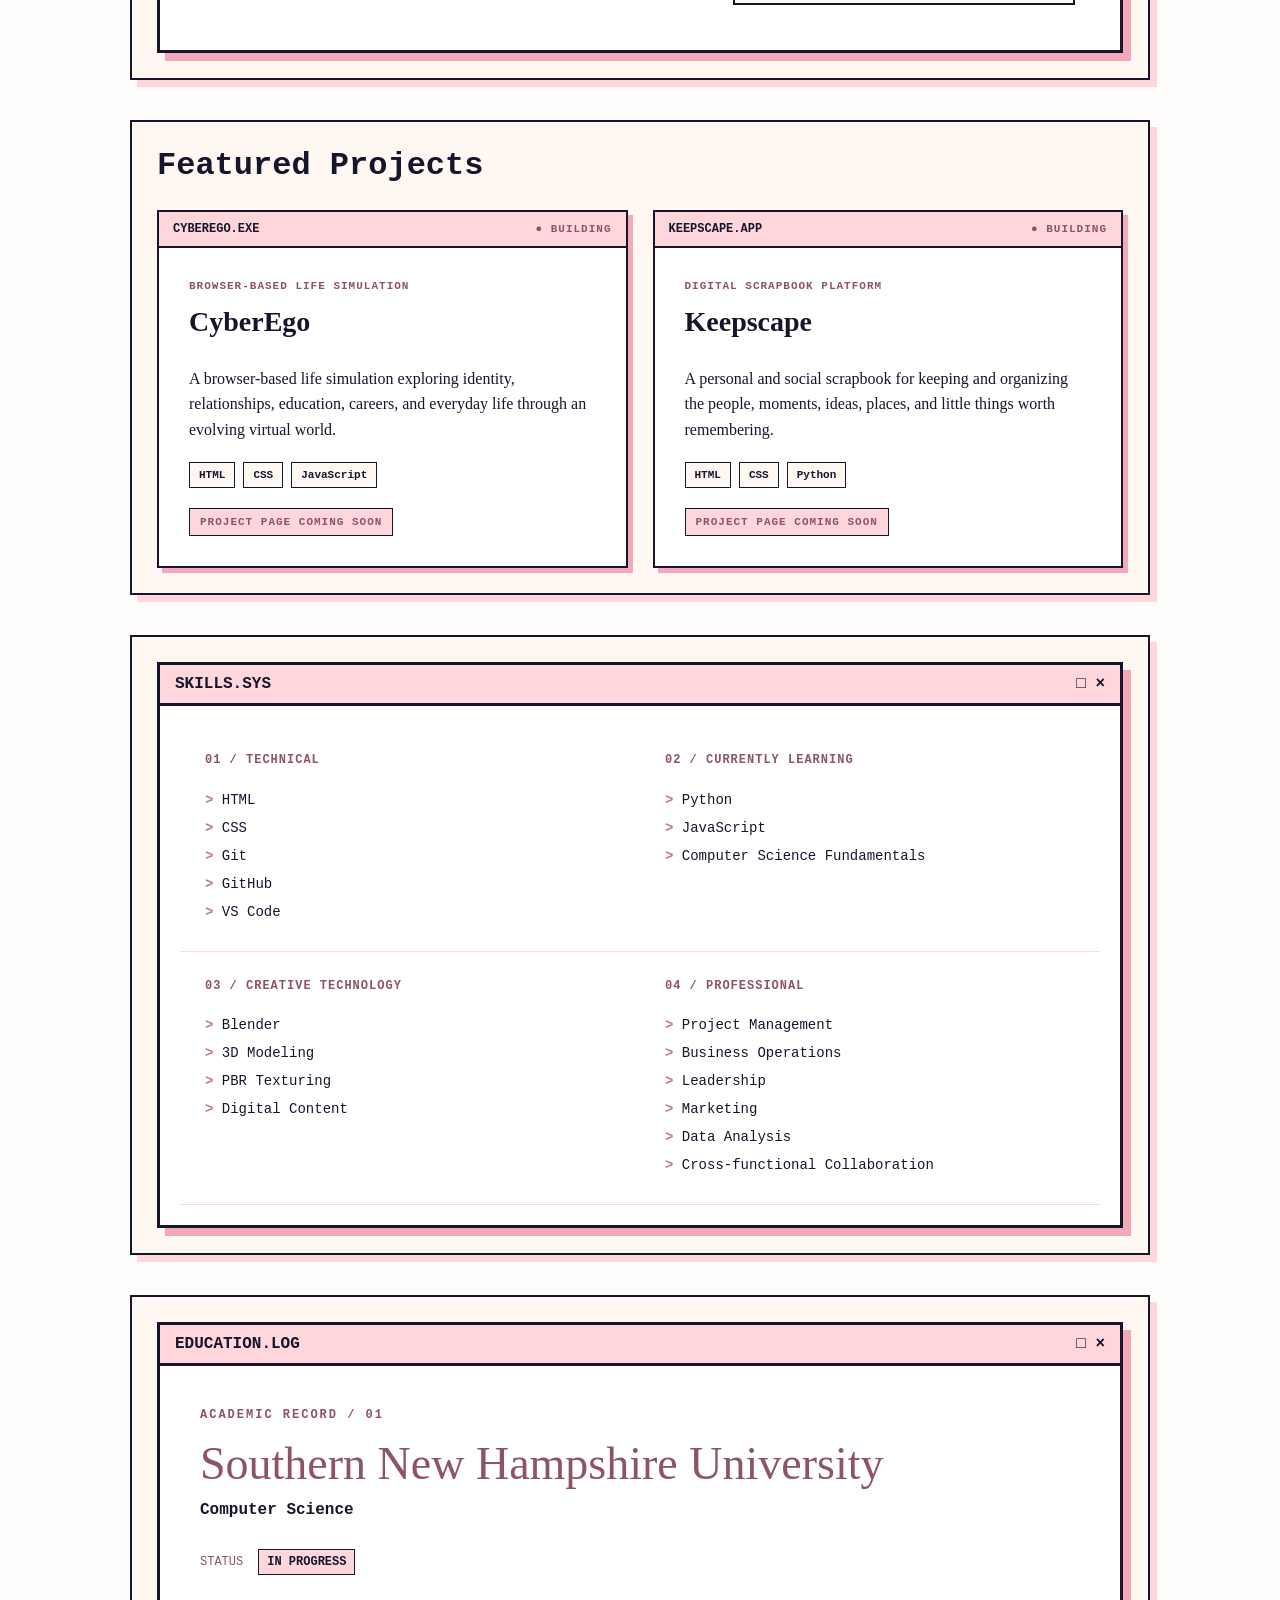
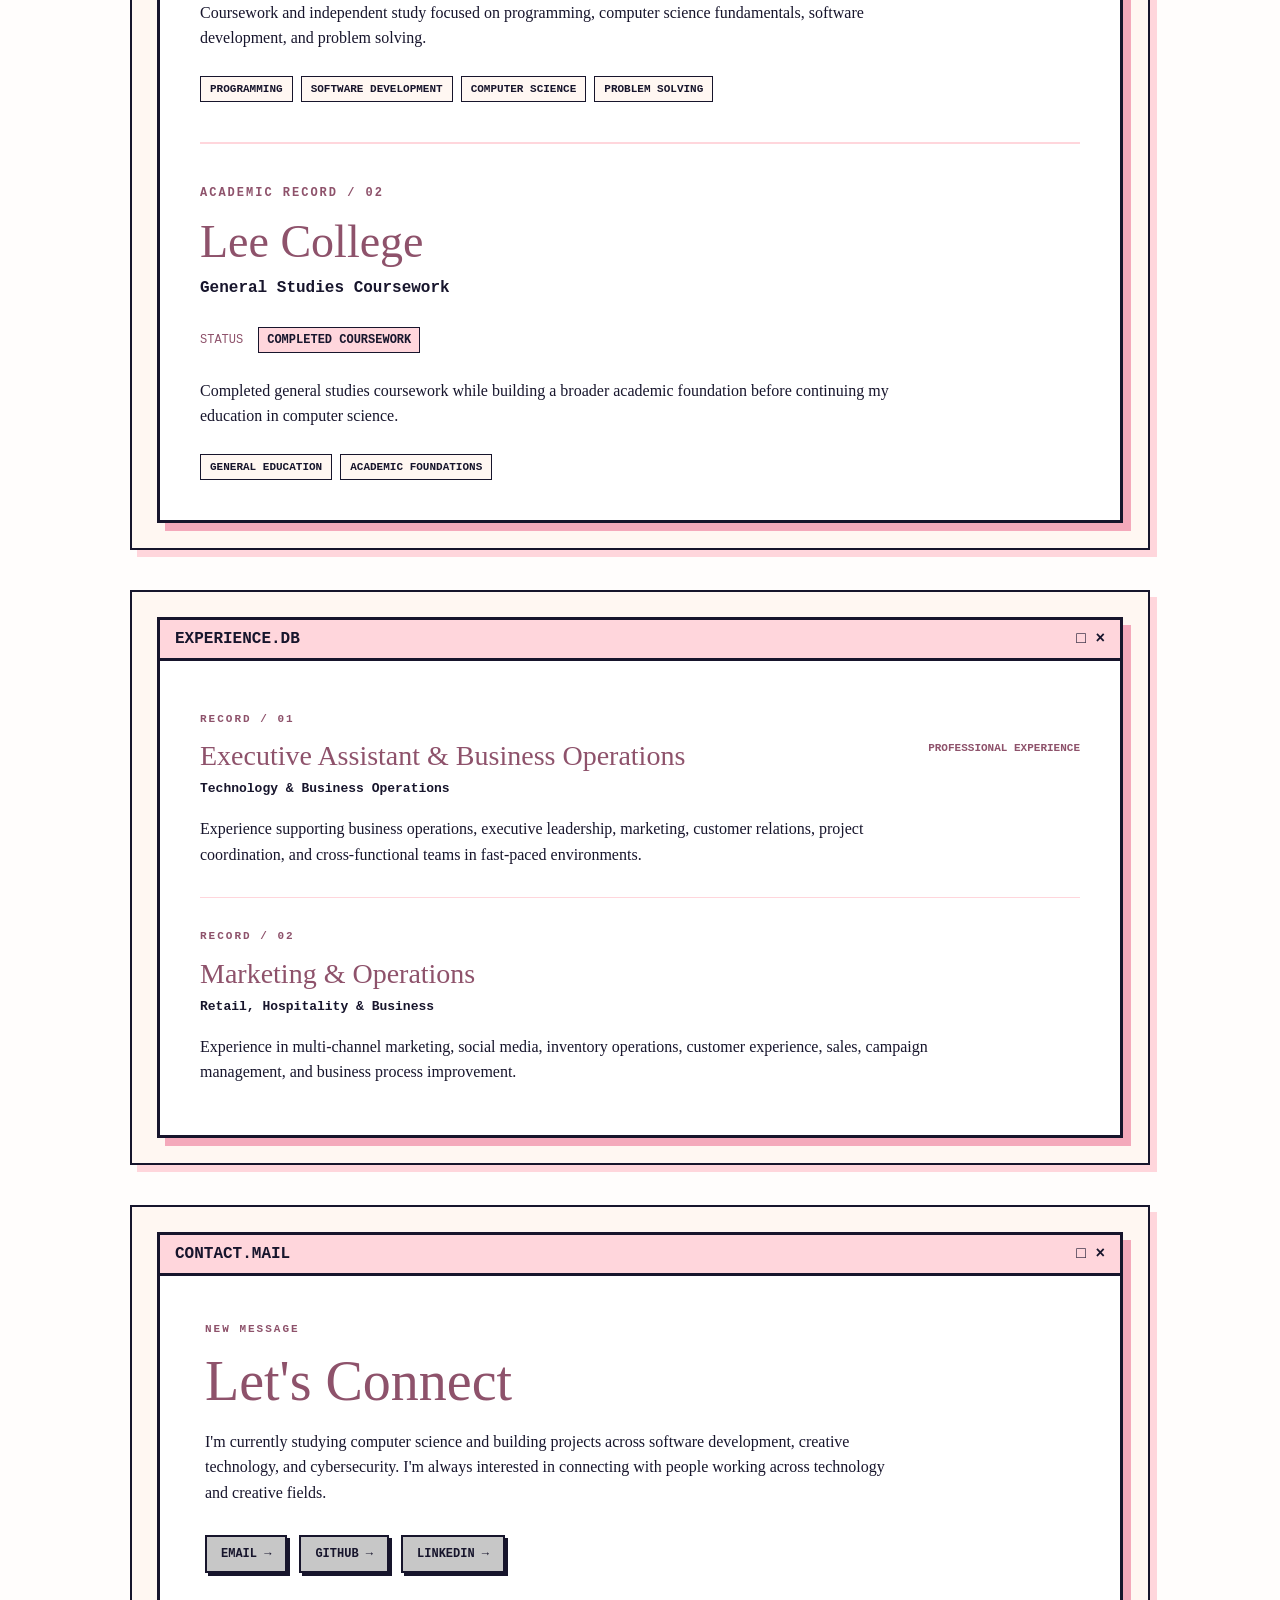
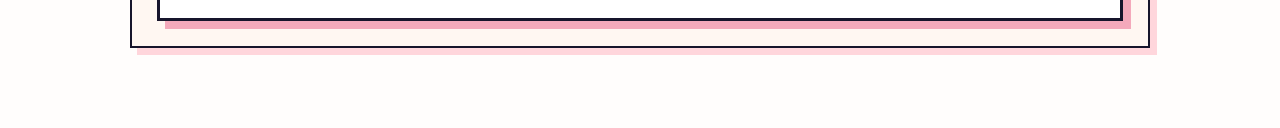
==== commit 6c86561a: "Refine homepage hero and profile styling" ====
--- a/index.html
+++ b/index.html
@@ -50,7 +50,7 @@
 
         <p class="intro">Hello, I'm</p>
 
-        <h1>Avery A. Sheffield</h1>
+        <h1>Avery A. <span class="last-name">Sheffield</span></h1>
 
         <p class="portfolio-label">
     Resume & Portfolio
@@ -99,9 +99,10 @@
 
                 <h2>Avery A. Sheffield</h2>
 
-                <p class="profile-location">
-                    Austin, Texas
-                </p>
+               <p class="profile-location">
+    <span class="location-icon" aria-hidden="true">⌖</span>
+    Austin, Texas
+</p>
 
                 <p>
                     I'm a computer science student with a professional
--- a/style.css
+++ b/style.css
@@ -38,8 +38,12 @@
     color: var(--pink);
     line-height: 0.95;
 
-   -webkit-text-stroke: 2px var(--ink);
+    -webkit-text-stroke: 2px var(--ink);
     paint-order: stroke fill;
+}
+
+.hero h1 .last-name {
+    letter-spacing: 10px;
 }
 h2 {
     margin-top: 50px;
@@ -103,18 +107,35 @@
     position: relative;
     z-index: 2;
 
-    padding: 45px 60px;
-
-    background: rgba(255, 247, 242, 0.82);
-    border: 2px solid rgba(23, 21, 44, 0.25);
-
-    box-shadow: 8px 8px 0 rgba(244, 169, 187, 0.45);
+    width: min(850px, 90vw);
+    min-height: 610px;
+    padding: 85px 80px;
+
+    display: flex;
+    flex-direction: column;
+    justify-content: center;
+    align-items: center;
+    font-size: 20px;
+    transform: translateY(10px);
+
+    background: rgba(255, 247, 242, 0.94);
+    border: 3px solid var(--ink);
+    border-radius: 50%;
+
+    box-shadow: 10px 12px 0 rgba(244, 169, 187, 0.75);
 }
 
 .hero .intro {
     font-family: "Courier New", monospace;
     letter-spacing: 2px;
     margin-bottom: 20px;
+    .hero .intro {
+    font-family: "Courier New", monospace;
+    font-size: 20px;
+    letter-spacing: 2px;
+    margin-bottom: 20px;
+    transform: translateY(10px);
+}
 }
 
 .portfolio-label {
@@ -360,14 +381,20 @@
 
     color: var(--rose-dark);
 }
-
 .profile-label {
     margin-bottom: 8px;
 
     font-family: "Courier New", monospace;
     font-size: 12px;
     font-weight: bold;
-
+    letter-spacing: 2px;
+}
+
+.location-icon {
+    margin-right: 5px;
+    font-size: 14px;
+    color: var(--rose-dark);
+}
     letter-spacing: 2px;
 }
 
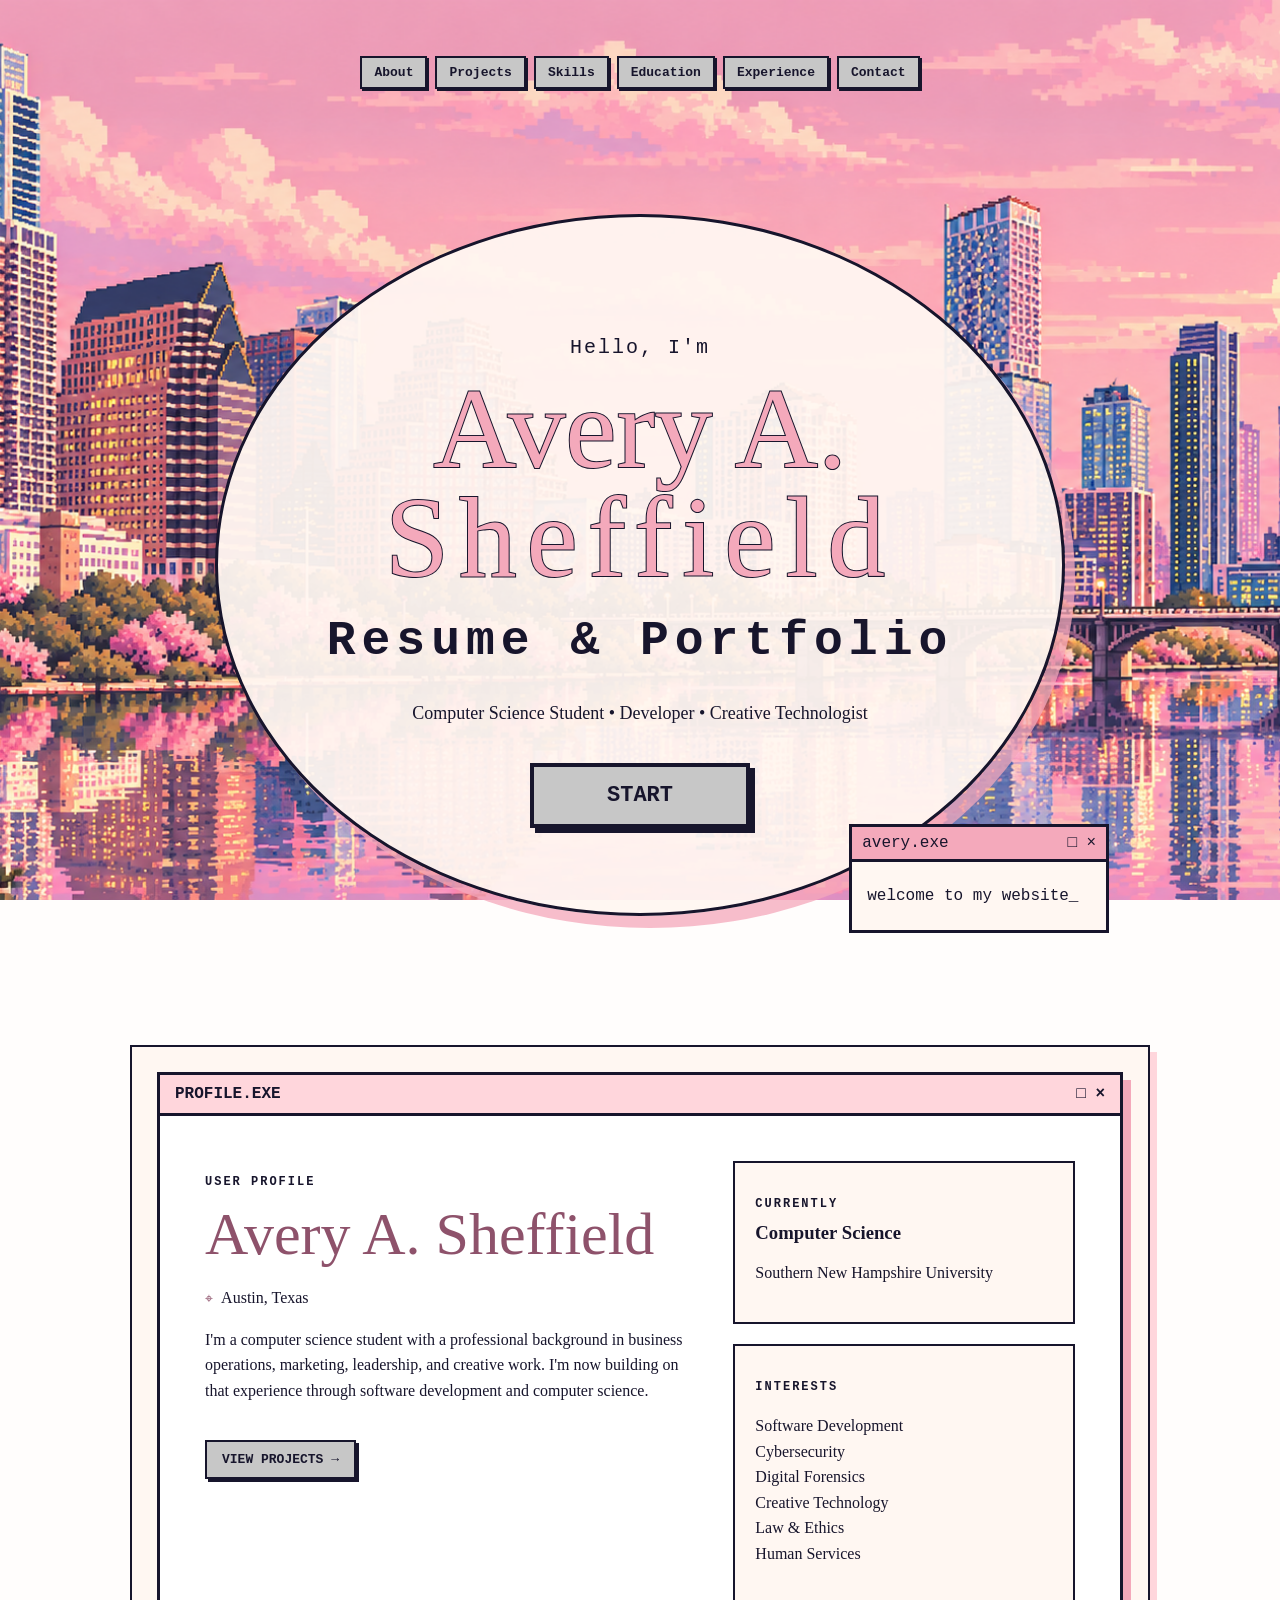
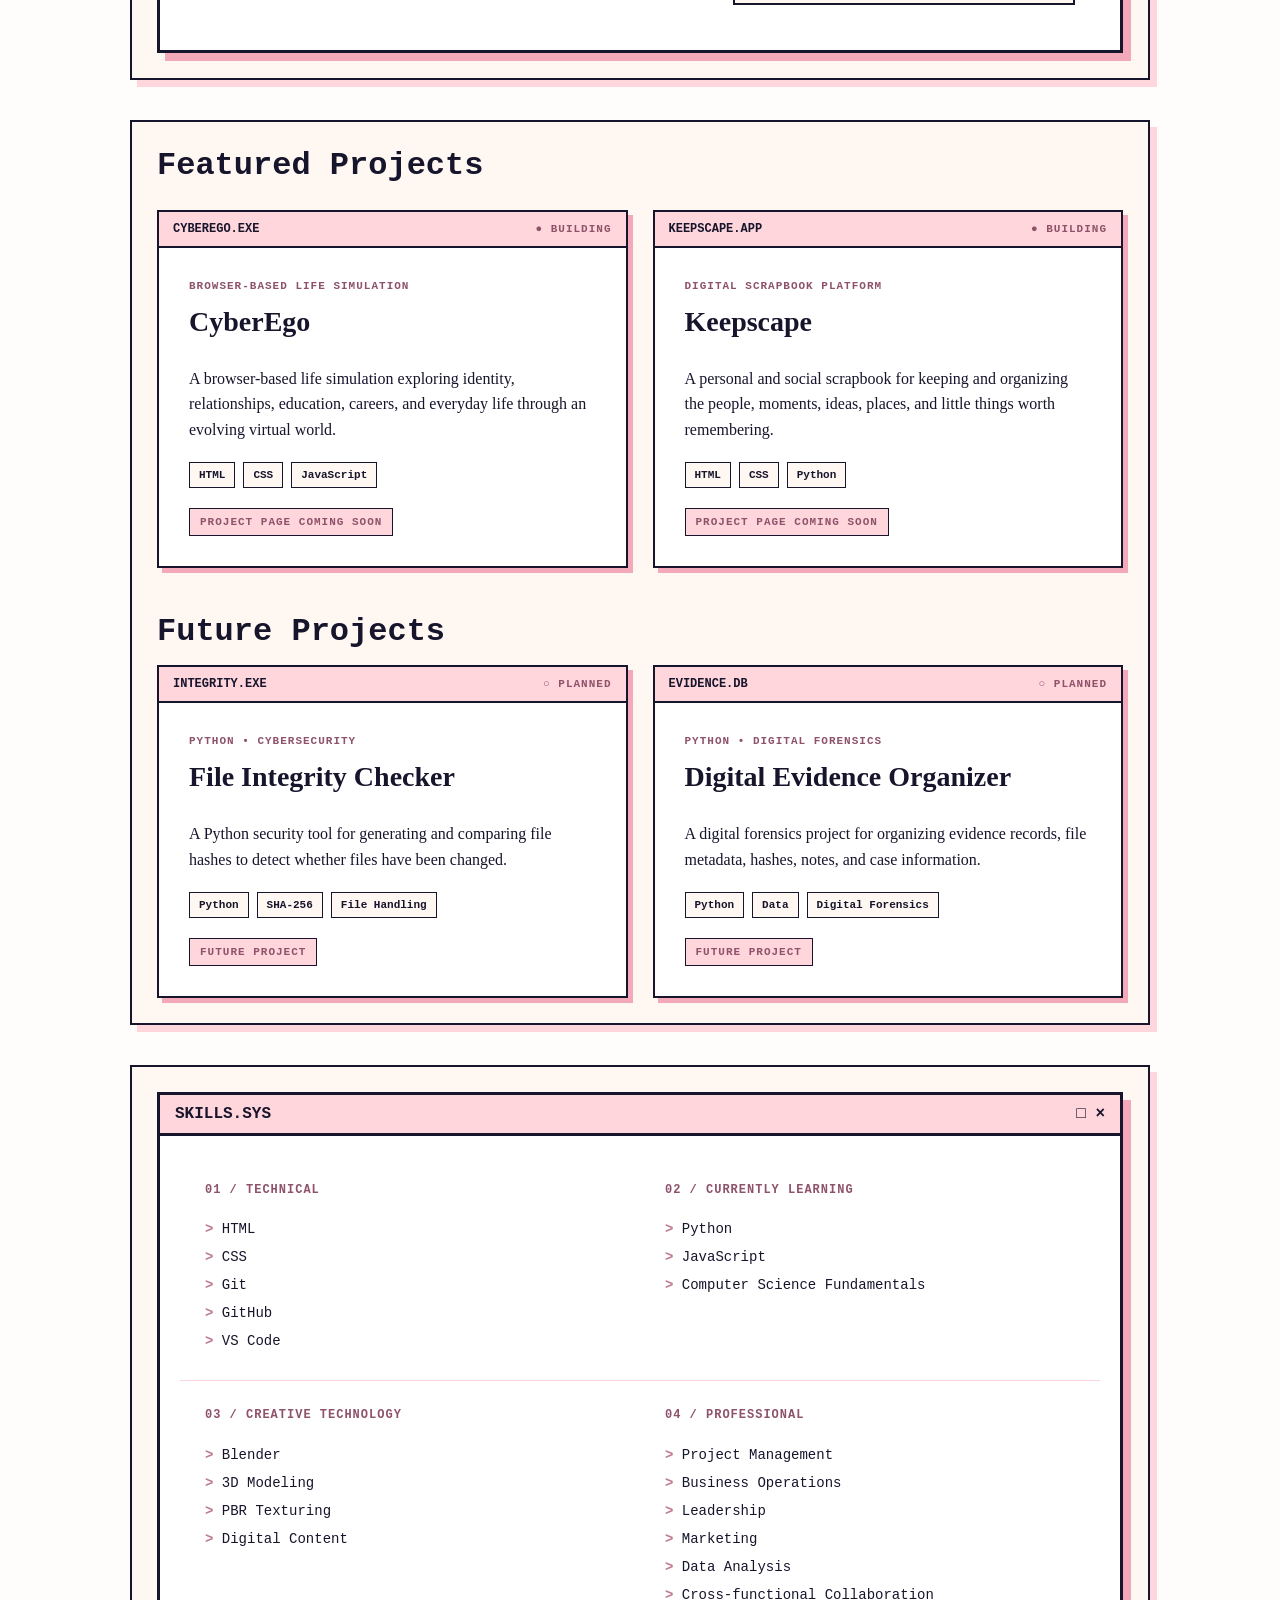
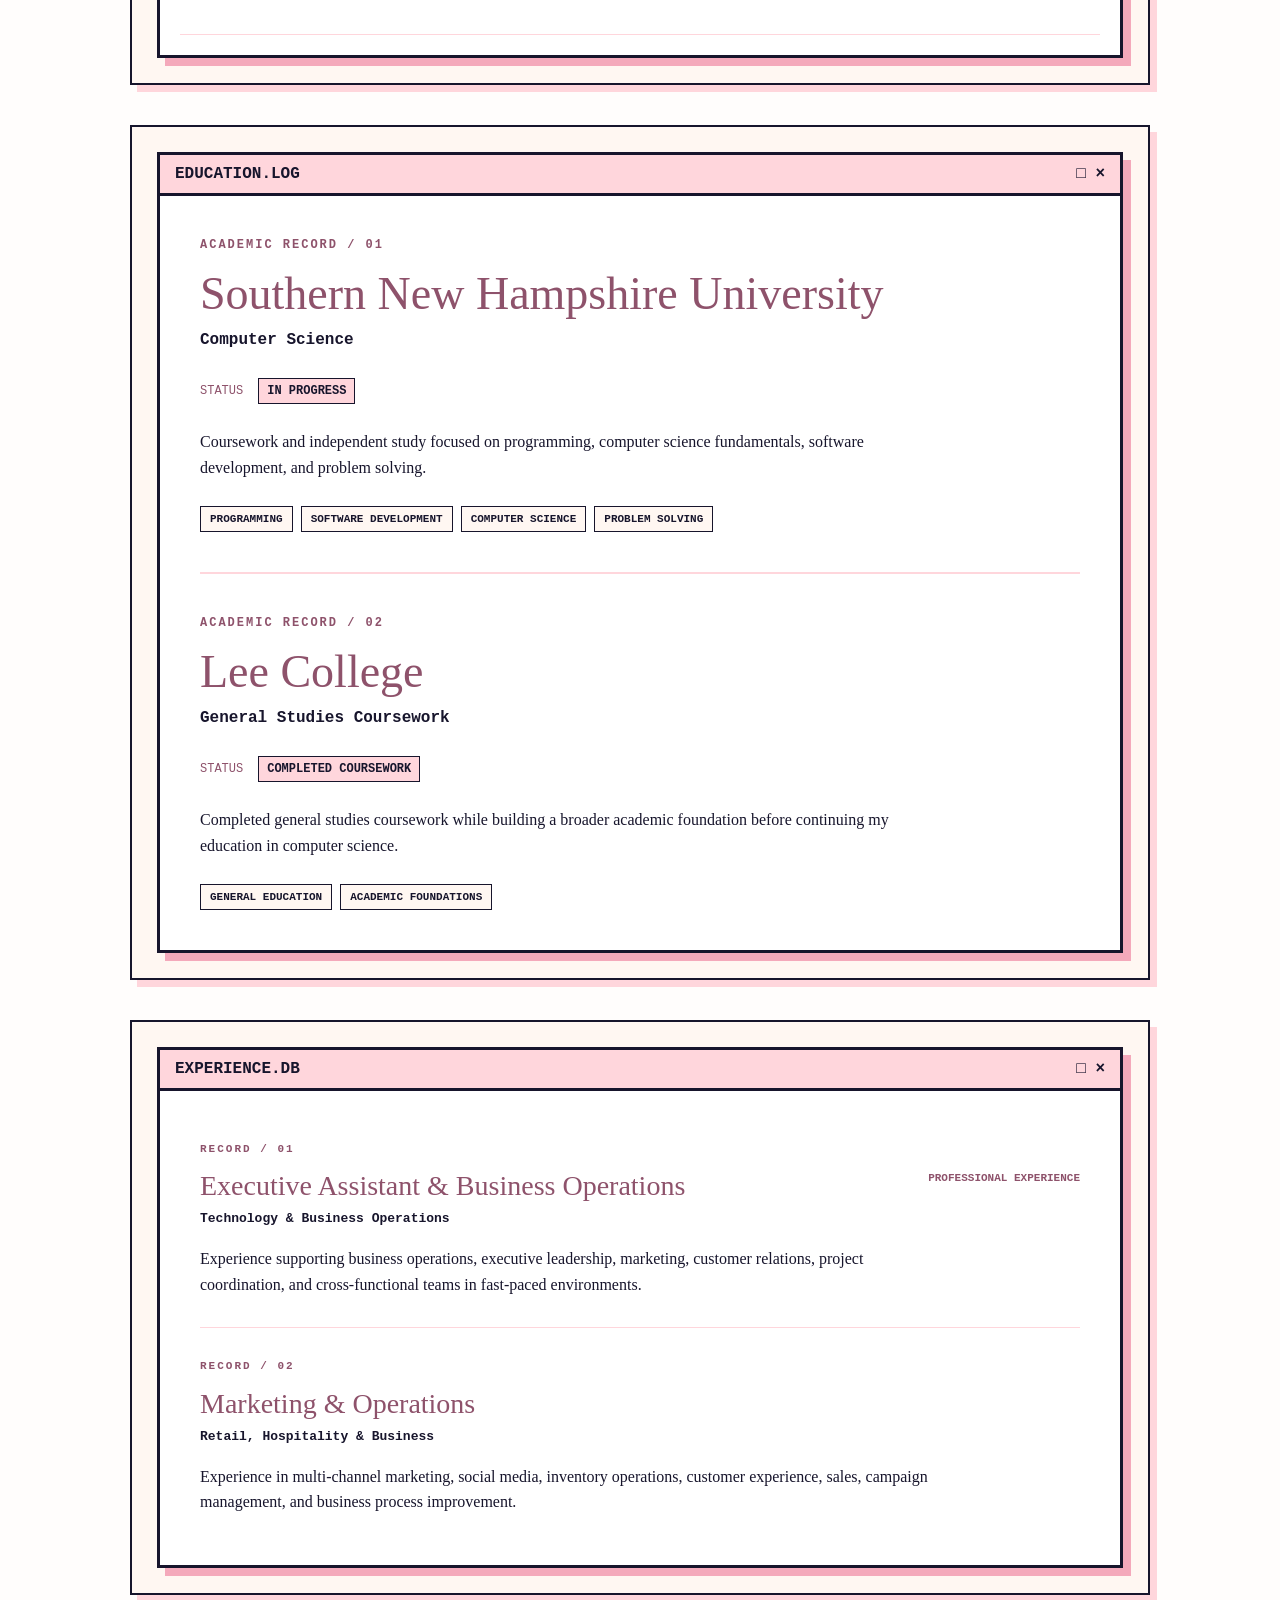
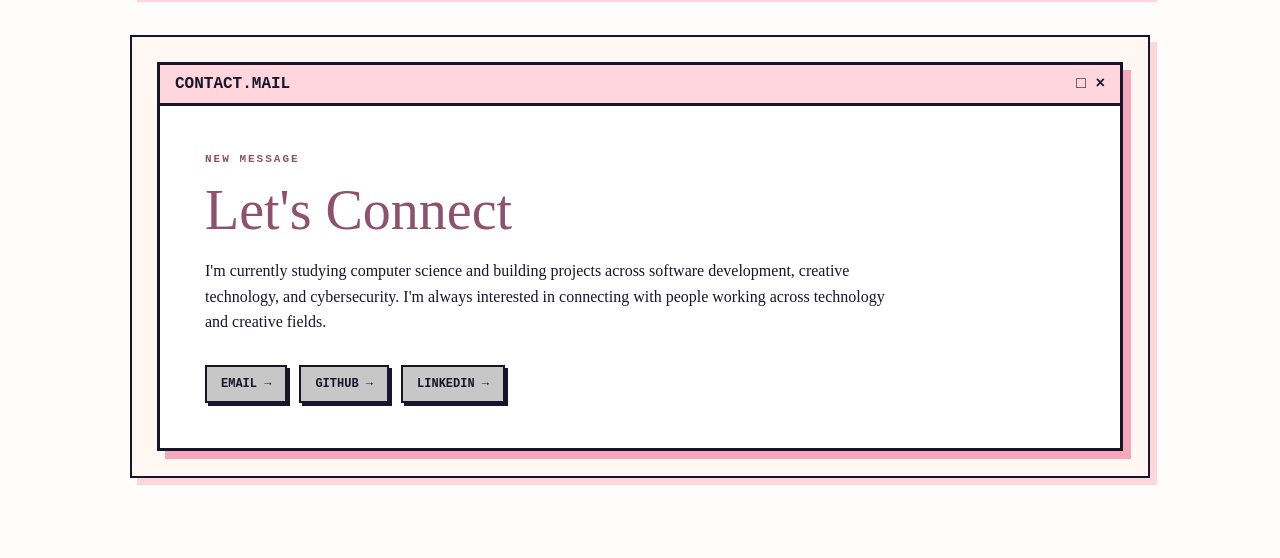
==== commit 4baacb9f: "Add future cybersecurity and digital forensics projects" ====
--- a/index.html
+++ b/index.html
@@ -152,7 +152,7 @@
 
 <section id="projects">
 
-    <h2>Featured Projects</h2>
+   <h2>Featured Projects</h2>
 
     <div class="project-grid">
 
@@ -234,7 +234,90 @@
 </article>
 
     </div>
-
+<div class="future-projects">
+
+   <h2 class="future-projects-label">Future Projects</h2>
+
+    <div class="project-grid">
+
+        <article class="project-card">
+
+            <div class="project-window-bar">
+                <span>INTEGRITY.EXE</span>
+
+                <span class="project-status">
+                    ○ PLANNED
+                </span>
+            </div>
+
+            <div class="project-body">
+
+                <p class="project-type">
+                    PYTHON • CYBERSECURITY
+                </p>
+
+                <h3>File Integrity Checker</h3>
+
+                <p>
+                    A Python security tool for generating and comparing
+                    file hashes to detect whether files have been changed.
+                </p>
+
+                <div class="project-tech">
+                    <span>Python</span>
+                    <span>SHA-256</span>
+                    <span>File Handling</span>
+                </div>
+
+                <span class="project-coming-soon">
+                    FUTURE PROJECT
+                </span>
+
+            </div>
+
+        </article>
+
+
+        <article class="project-card">
+
+            <div class="project-window-bar">
+                <span>EVIDENCE.DB</span>
+
+                <span class="project-status">
+                    ○ PLANNED
+                </span>
+            </div>
+
+            <div class="project-body">
+
+                <p class="project-type">
+                    PYTHON • DIGITAL FORENSICS
+                </p>
+
+                <h3>Digital Evidence Organizer</h3>
+
+                <p>
+                    A digital forensics project for organizing evidence
+                    records, file metadata, hashes, notes, and case information.
+                </p>
+
+                <div class="project-tech">
+                    <span>Python</span>
+                    <span>Data</span>
+                    <span>Digital Forensics</span>
+                </div>
+
+                <span class="project-coming-soon">
+                    FUTURE PROJECT
+                </span>
+
+            </div>
+
+        </article>
+
+    </div>
+
+</div>
 </section>
 <section id="skills">
 
--- a/style.css
+++ b/style.css
@@ -127,15 +127,10 @@
 
 .hero .intro {
     font-family: "Courier New", monospace;
-    letter-spacing: 2px;
-    margin-bottom: 20px;
-    .hero .intro {
-    font-family: "Courier New", monospace;
     font-size: 20px;
     letter-spacing: 2px;
     margin-bottom: 20px;
     transform: translateY(10px);
-}
 }
 
 .portfolio-label {
@@ -395,13 +390,6 @@
     font-size: 14px;
     color: var(--rose-dark);
 }
-    letter-spacing: 2px;
-}
-
-.profile-location {
-    font-family: "Courier New", monospace;
-    font-weight: bold;
-}
 
 .profile-details {
     display: flex;
@@ -458,6 +446,14 @@
     font-weight: bold;
 }
 
+.future-projects {
+    margin-top: 45px;
+}
+
+.future-projects-label {
+    margin-bottom: 15px;
+}
+
 .project-body {
     padding: 30px;
 }
@@ -472,6 +468,7 @@
 
     color: var(--rose-dark);
 }
+
 
 .project-status {
     margin: 0;
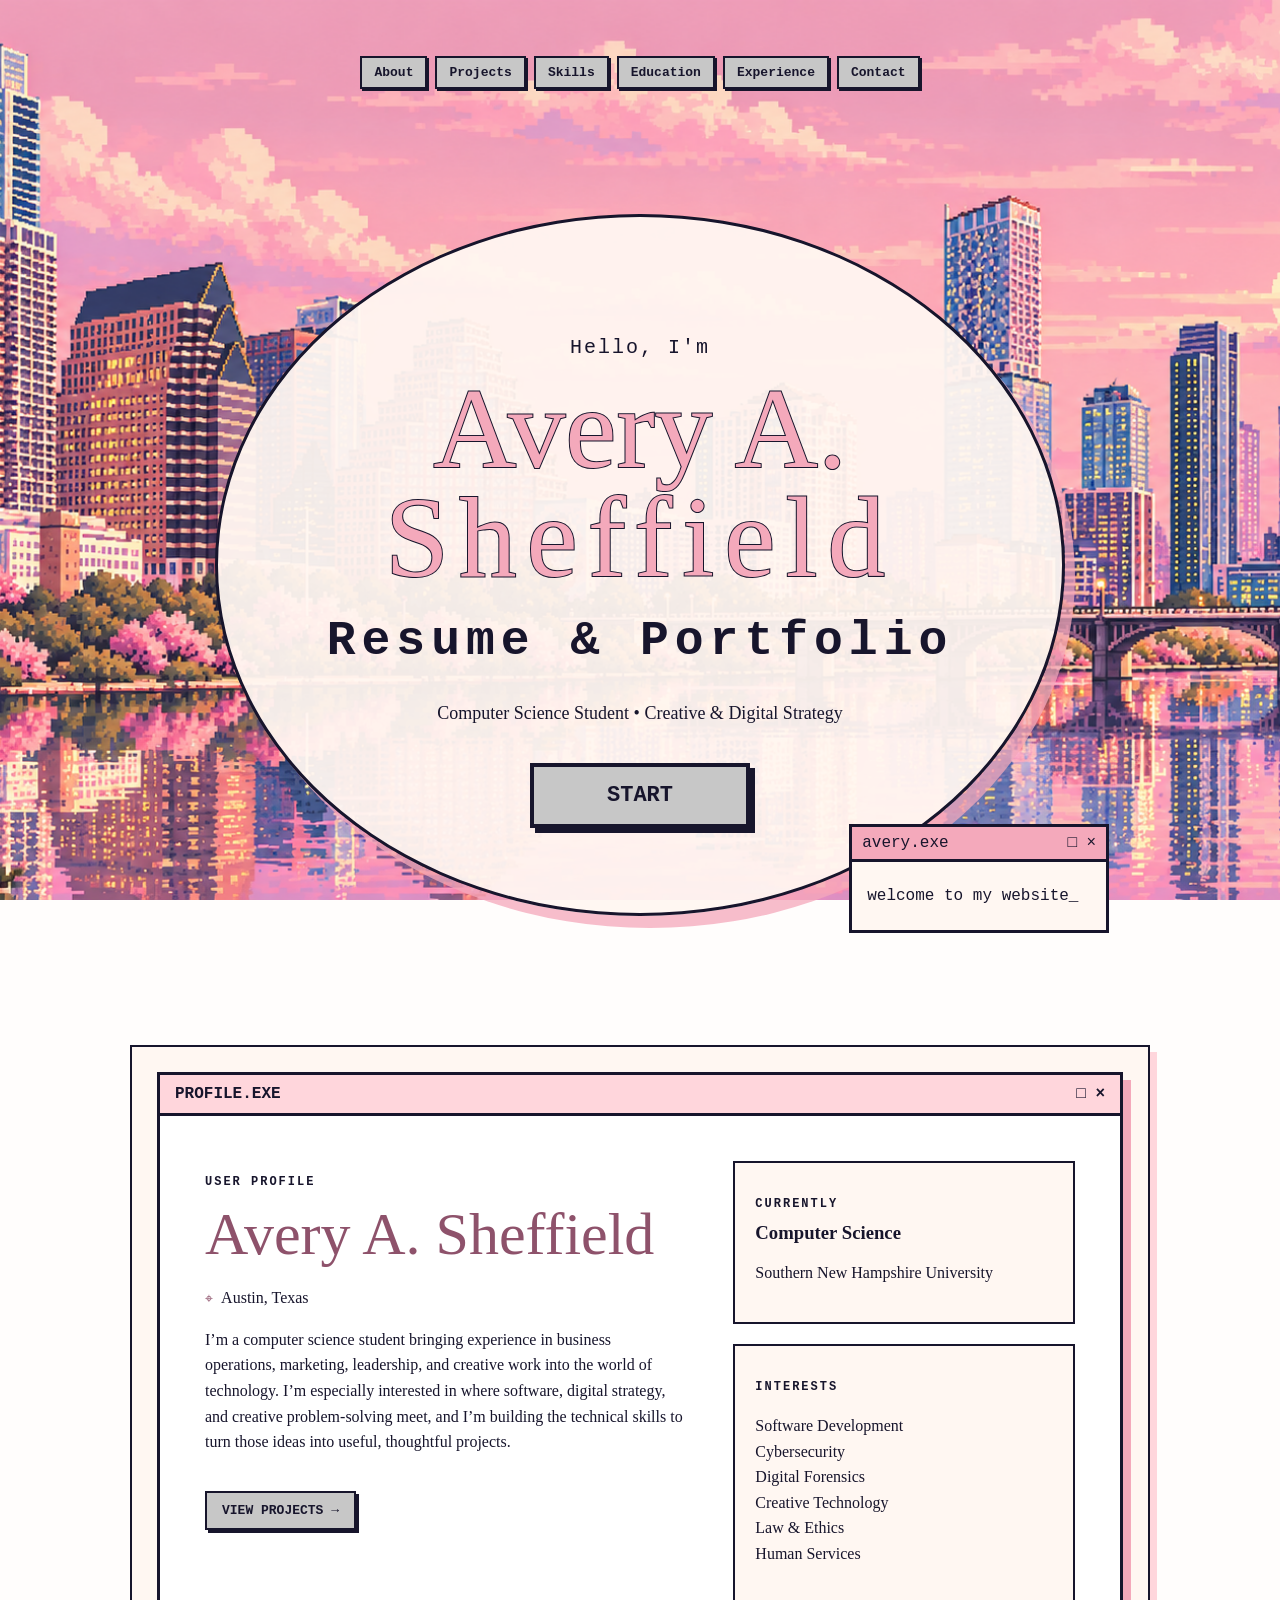
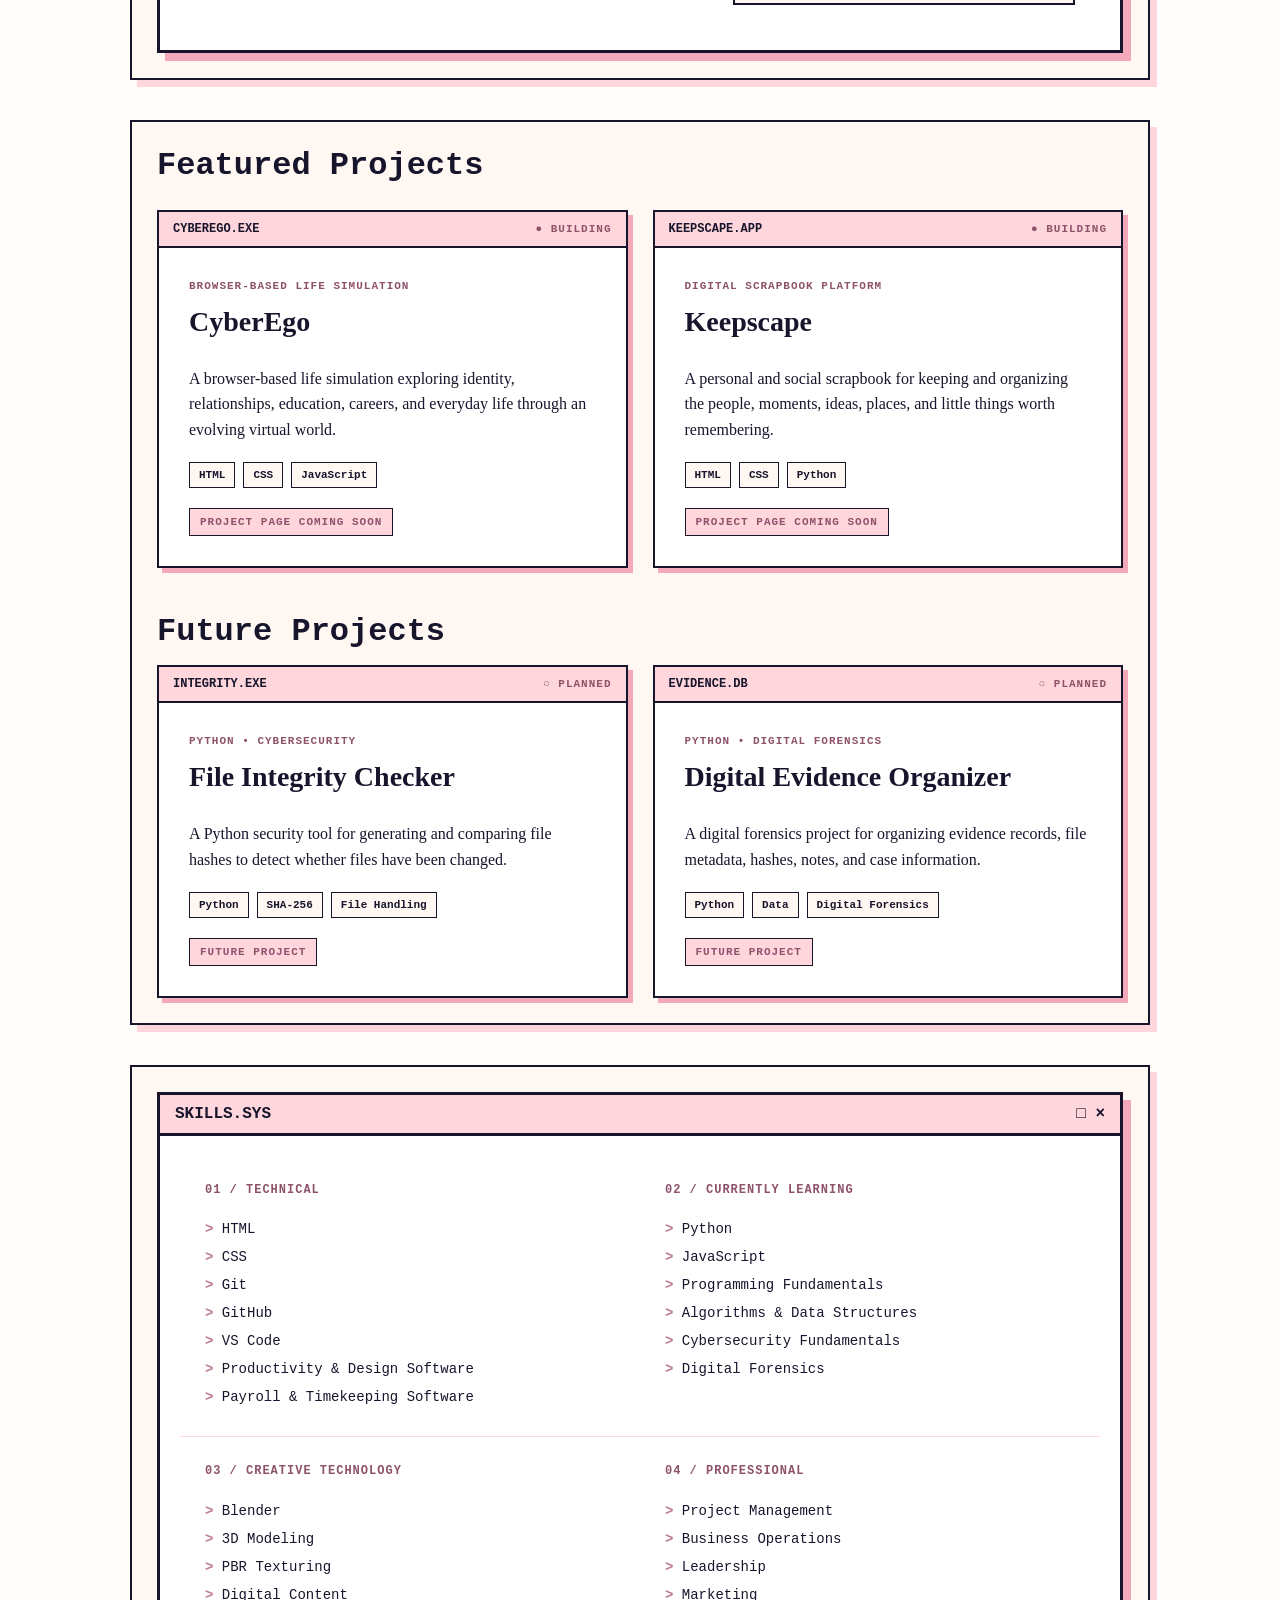
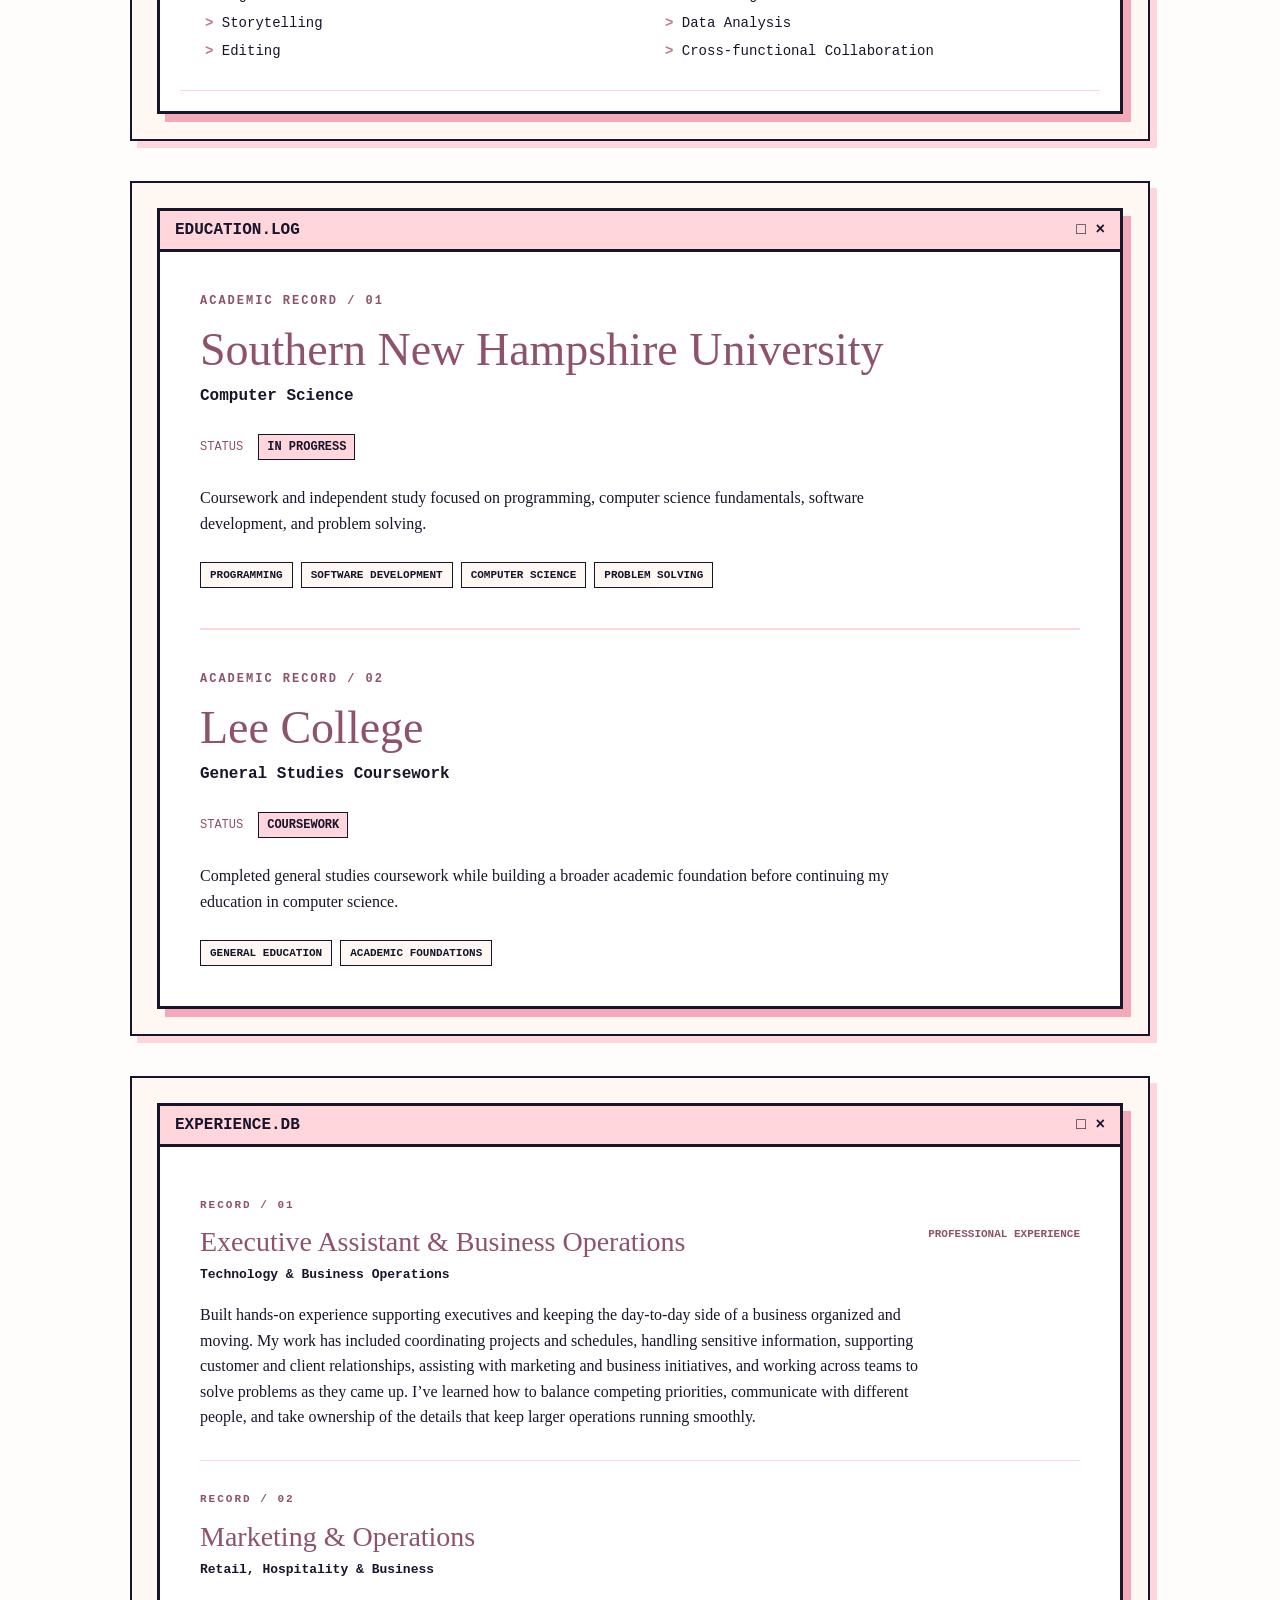
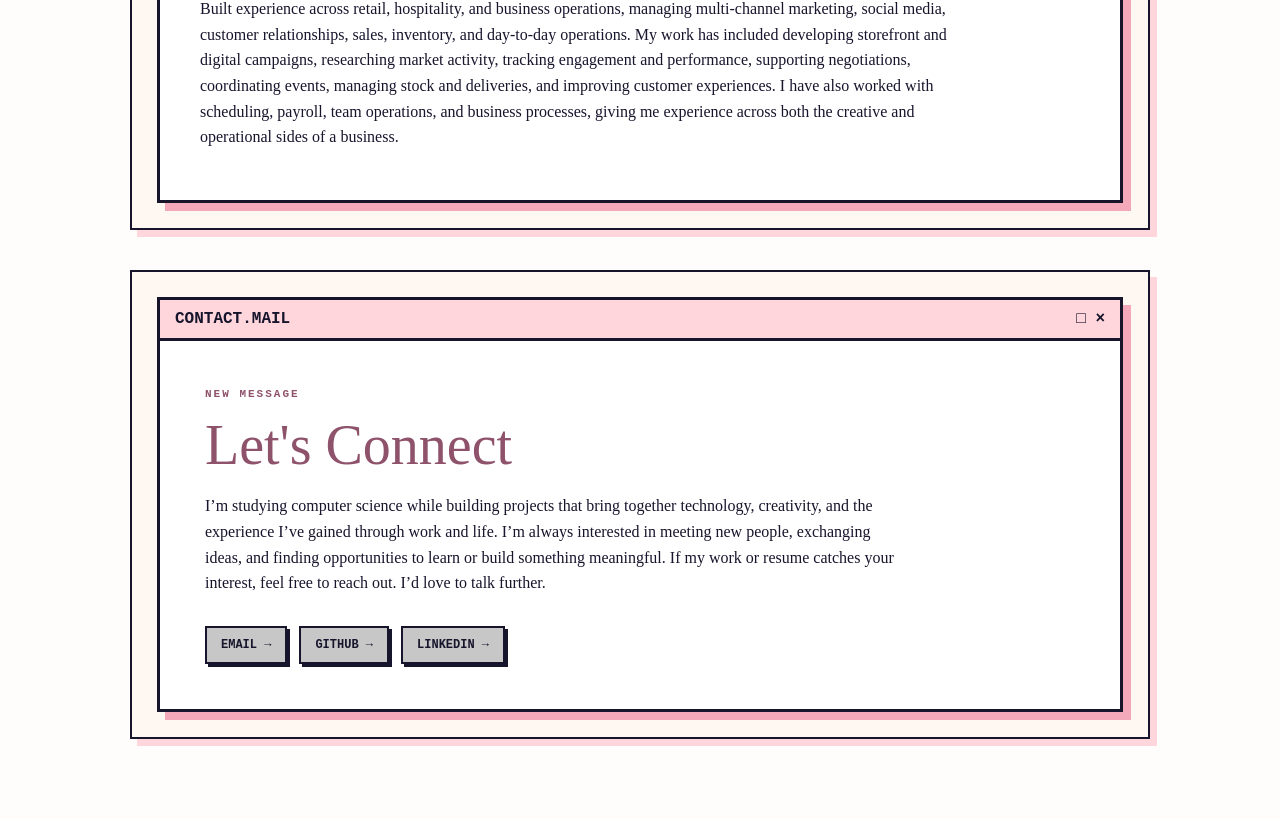
==== commit b7b04906: "Refine portfolio experience and education" ====
--- a/index.html
+++ b/index.html
@@ -53,12 +53,12 @@
         <h1>Avery A. <span class="last-name">Sheffield</span></h1>
 
         <p class="portfolio-label">
-    Resume & Portfolio
+    Resume &amp; Portfolio
 </p>
 
-        <p class="hero-description">
-            Computer Science Student • Developer • Creative Technologist
-        </p>
+       <p class="hero-description">
+    Computer Science Student • Creative &amp; Digital Strategy 
+</p>
 
         <a href="#about" class="start-button">
             START
@@ -105,10 +105,7 @@
 </p>
 
                 <p>
-                    I'm a computer science student with a professional
-                    background in business operations, marketing, leadership,
-                    and creative work. I'm now building on that experience
-                    through software development and computer science.
+                    I’m a computer science student bringing experience in business operations, marketing, leadership, and creative work into the world of technology. I’m especially interested in where software, digital strategy, and creative problem-solving meet, and I’m building the technical skills to turn those ideas into useful, thoughtful projects.
                 </p>
 
                 <a href="#projects" class="profile-button">
@@ -330,42 +327,48 @@
 
         <div class="skills-content">
 <div class="skill-group">
-                <p class="skill-number">01 / TECHNICAL</p>
-
-                <ul>
-                    <li>HTML</li>
-                    <li>CSS</li>
-                    <li>Git</li>
-                    <li>GitHub</li>
-                    <li>VS Code</li>
-                </ul>
-
-            </div>
-
-            <div class="skill-group">
-
-                <p class="skill-number">02 / CURRENTLY LEARNING</p>
-
-                <ul>
-                    <li>Python</li>
-                    <li>JavaScript</li>
-                    <li>Computer Science Fundamentals</li>
-                </ul>
-
-            </div>
-
-            <div class="skill-group">
-
-                <p class="skill-number">03 / CREATIVE TECHNOLOGY</p>
-
-                <ul>
-                    <li>Blender</li>
-                    <li>3D Modeling</li>
-                    <li>PBR Texturing</li>
-                    <li>Digital Content</li>
-                </ul>
-
-            </div>
+    <p class="skill-number">01 / TECHNICAL</p>
+
+    <ul>
+        <li>HTML</li>
+        <li>CSS</li>
+        <li>Git</li>
+        <li>GitHub</li>
+        <li>VS Code</li>
+        <li>Productivity &amp; Design Software</li>
+        <li>Payroll &amp; Timekeeping Software</li>
+    </ul>
+</div>
+
+<div class="skill-group">
+    <p class="skill-number">02 / CURRENTLY LEARNING</p>
+
+    <ul>
+        <li>Python</li>
+        <li>JavaScript</li>
+        <li>Programming Fundamentals</li>
+        <li>Algorithms &amp; Data Structures</li>
+        <li>Cybersecurity Fundamentals</li>
+        <li>Digital Forensics</li>
+    </ul>
+</div>
+
+<div class="skill-group">
+
+    <p class="skill-number">03 / CREATIVE TECHNOLOGY</p>
+
+    <ul>
+        <li>Blender</li>
+        <li>3D Modeling</li>
+        <li>PBR Texturing</li>
+        <li>Digital Content</li>
+        <li>Storytelling</li>
+        <li>Editing</li>
+    </ul>
+
+</div>
+
+          
 
             <div class="skill-group">
 
@@ -443,7 +446,7 @@
 
     <div class="education-status">
         <span>STATUS</span>
-        <strong>COMPLETED COURSEWORK</strong>
+        <strong>COURSEWORK</strong>
     </div>
 
     <p class="education-description">
@@ -496,12 +499,15 @@
 
                 </div>
 
-                <p class="experience-description">
-                    Experience supporting business operations, executive
-                    leadership, marketing, customer relations, project
-                    coordination, and cross-functional teams in fast-paced
-                    environments.
-                </p>
+             <p class="experience-description">
+    Built hands-on experience supporting executives and keeping the day-to-day
+    side of a business organized and moving. My work has included coordinating
+    projects and schedules, handling sensitive information, supporting customer
+    and client relationships, assisting with marketing and business initiatives,
+    and working across teams to solve problems as they came up. I’ve learned how
+    to balance competing priorities, communicate with different people, and take
+    ownership of the details that keep larger operations running smoothly.
+</p>
 
             </article>
 
@@ -524,10 +530,16 @@
                 </div>
 
                 <p class="experience-description">
-                    Experience in multi-channel marketing, social media,
-                    inventory operations, customer experience, sales,
-                    campaign management, and business process improvement.
-                </p>
+    Built experience across retail, hospitality, and business operations,
+    managing multi-channel marketing, social media, customer relationships,
+    sales, inventory, and day-to-day operations. My work has included
+    developing storefront and digital campaigns, researching market activity,
+    tracking engagement and performance, supporting negotiations, coordinating
+    events, managing stock and deliveries, and improving customer experiences.
+    I have also worked with scheduling, payroll, team operations, and business
+    processes, giving me experience across both the creative and operational
+    sides of a business.
+</p>
 
             </article>
 
@@ -554,12 +566,12 @@
             <h3>Let's Connect</h3>
 
             <p class="contact-description">
-                I'm currently studying computer science and building projects
-                across software development, creative technology, and
-                cybersecurity. I'm always interested in connecting with
-                people working across technology and creative fields.
-            </p>
-
+    I’m studying computer science while building projects that bring together
+    technology, creativity, and the experience I’ve gained through work and life.
+    I’m always interested in meeting new people, exchanging ideas, and finding
+    opportunities to learn or build something meaningful. If my work or resume
+    catches your interest, feel free to reach out. I’d love to talk further.
+</p>
             <div class="contact-links">
 
                 <a href="mailto:teicheirinquiries@gmail.com">
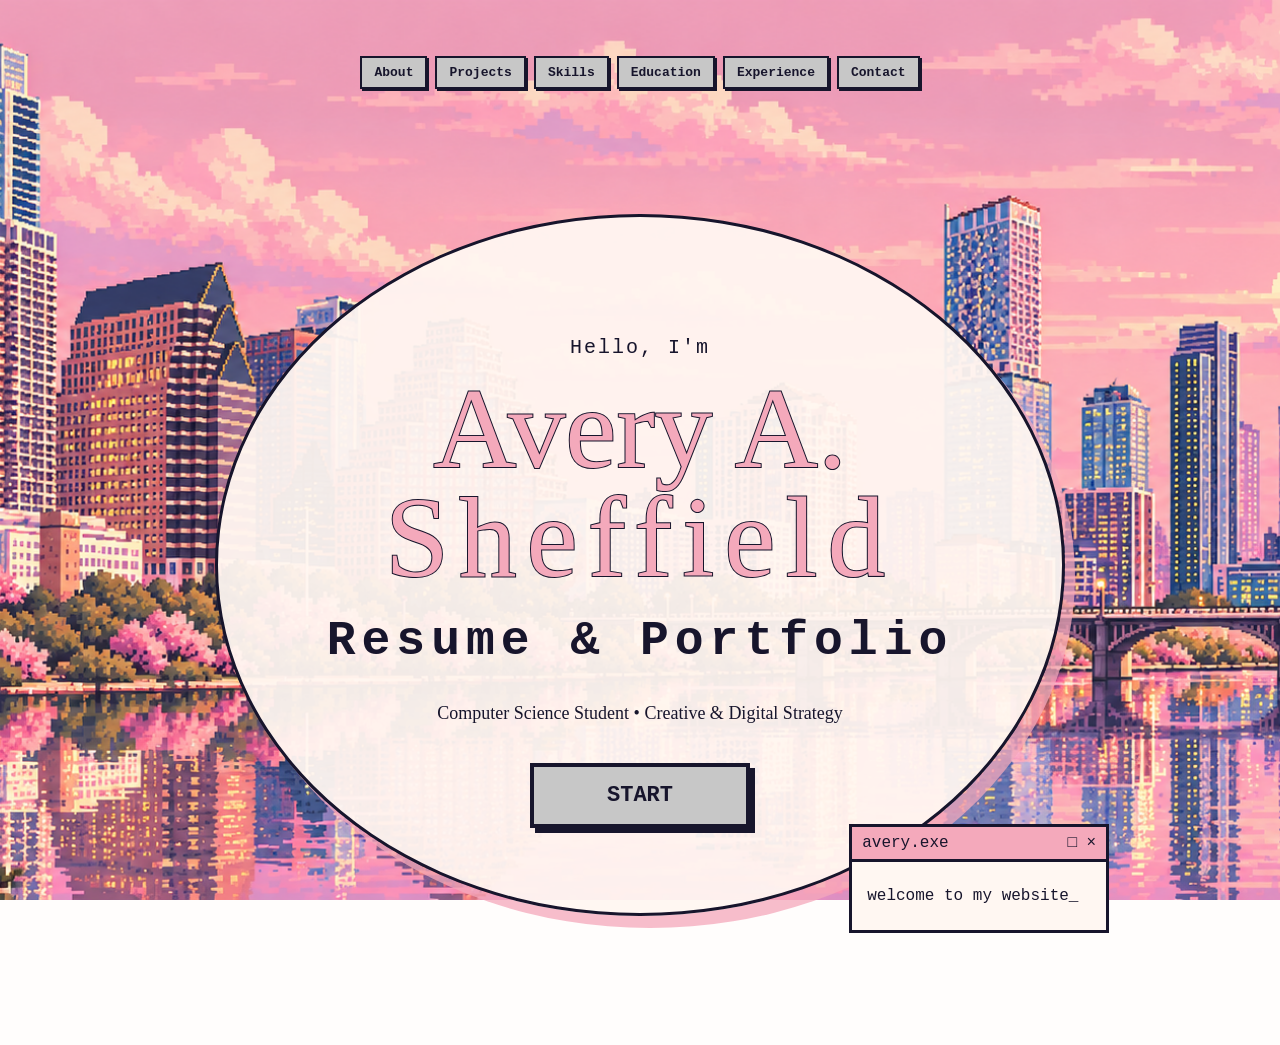
==== commit 3ac7978e: "Convert portfolio to multi-page layout" ====
--- a/index.html
+++ b/index.html
@@ -31,16 +31,16 @@
    <a class="skip-link" href="#main-content">
     Skip to main content
 </a>
-   <nav aria-label="Main navigation">
-    <a href="#about">About</a>
-    <a href="#projects">Projects</a>
-    <a href="#skills">Skills</a>
-    <a href="#education">Education</a>
-    <a href="#experience">Experience</a>
-    <a href="#contact">Contact</a>
+<nav aria-label="Main navigation">
+    <a href="about.html">About</a>
+    <a href="projects.html">Projects</a>
+    <a href="skills.html">Skills</a>
+    <a href="education.html">Education</a>
+    <a href="experience.html">Experience</a>
+    <a href="contact.html">Contact</a>
 </nav>
 
-<header class="hero">
+<main id="main-content" class="hero">
 
 
 
@@ -60,9 +60,9 @@
     Computer Science Student • Creative &amp; Digital Strategy 
 </p>
 
-        <a href="#about" class="start-button">
-            START
-        </a>
+       <a href="about.html" class="start-button">
+    START
+</a>
 
     </div>
 
@@ -79,521 +79,9 @@
 
     
 
-</header>
-
-<main id="main-content">
-<section id="about">
-
-    <div class="profile-window">
-
-        <div class="profile-window-bar">
-            <span>PROFILE.EXE</span>
-           <span aria-hidden="true">□ ×</span>
-        </div>
-
-        <div class="profile-content">
-
-            <div class="profile-intro">
-
-                <p class="profile-label">USER PROFILE</p>
-
-                <h2>Avery A. Sheffield</h2>
-
-               <p class="profile-location">
-    <span class="location-icon" aria-hidden="true">⌖</span>
-    Austin, Texas
-</p>
-
-                <p>
-                    I’m a computer science student bringing experience in business operations, marketing, leadership, and creative work into the world of technology. I’m especially interested in where software, digital strategy, and creative problem-solving meet, and I’m building the technical skills to turn those ideas into useful, thoughtful projects.
-                </p>
-
-                <a href="#projects" class="profile-button">
-                    VIEW PROJECTS →
-                </a>
-
-            </div>
-
-            <div class="profile-details">
-
-                <div class="profile-box">
-                    <p class="profile-label">CURRENTLY</p>
-
-                    <h3>Computer Science</h3>
-
-                    <p>
-                        Southern New Hampshire University
-                    </p>
-                </div>
-
-                <div class="profile-box">
-                    <p class="profile-label">INTERESTS</p>
-
-                    <p>
-                       Software Development<br>
-Cybersecurity<br>
-Digital Forensics<br>
-Creative Technology<br>
-Law &amp; Ethics<br>
-Human Services
-                    </p>
-                </div>
-
-            </div>
-
-        </div>
-
-    </div>
-
-</section>
-
-<section id="projects">
-
-   <h2>Featured Projects</h2>
-
-    <div class="project-grid">
-
-       <article class="project-card">
-
-    <div class="project-window-bar">
-        <span>CYBEREGO.EXE</span>
-
-        <span class="project-status">
-            ● BUILDING
-        </span>
-    </div>
-
-    <div class="project-body">
-
-        <p class="project-type">
-            BROWSER-BASED LIFE SIMULATION
-        </p>
-
-        <h3>CyberEgo</h3>
-
-            <p>
-                A browser-based life simulation exploring identity,
-                relationships, education, careers, and everyday life
-                through an evolving virtual world.
-            </p>
-
-            <div class="project-tech">
-                <span>HTML</span>
-                <span>CSS</span>
-                <span>JavaScript</span>
-            </div>
-
-<span class="project-coming-soon">
-    PROJECT PAGE COMING SOON
-</span>
-</div>
-        </article>
+</main>
 
 
 
-    
-<article class="project-card">
-
-    <div class="project-window-bar">
-        <span>KEEPSCAPE.APP</span>
-
-        <span class="project-status">
-            ● BUILDING
-        </span>
-    </div>
-
-    <div class="project-body">
-
-        <p class="project-type">
-            DIGITAL SCRAPBOOK PLATFORM
-        </p>
-
-        <h3>Keepscape</h3>
-
-        <p>
-            A personal and social scrapbook for keeping and
-            organizing the people, moments, ideas, places, and
-            little things worth remembering.
-        </p>
-
-        <div class="project-tech">
-            <span>HTML</span>
-            <span>CSS</span>
-            <span>Python</span>
-        </div>
-
-       <span class="project-coming-soon">
-    PROJECT PAGE COMING SOON
-</span>
-
-    </div>
-
-</article>
-
-    </div>
-<div class="future-projects">
-
-   <h2 class="future-projects-label">Future Projects</h2>
-
-    <div class="project-grid">
-
-        <article class="project-card">
-
-            <div class="project-window-bar">
-                <span>INTEGRITY.EXE</span>
-
-                <span class="project-status">
-                    ○ PLANNED
-                </span>
-            </div>
-
-            <div class="project-body">
-
-                <p class="project-type">
-                    PYTHON • CYBERSECURITY
-                </p>
-
-                <h3>File Integrity Checker</h3>
-
-                <p>
-                    A Python security tool for generating and comparing
-                    file hashes to detect whether files have been changed.
-                </p>
-
-                <div class="project-tech">
-                    <span>Python</span>
-                    <span>SHA-256</span>
-                    <span>File Handling</span>
-                </div>
-
-                <span class="project-coming-soon">
-                    FUTURE PROJECT
-                </span>
-
-            </div>
-
-        </article>
-
-
-        <article class="project-card">
-
-            <div class="project-window-bar">
-                <span>EVIDENCE.DB</span>
-
-                <span class="project-status">
-                    ○ PLANNED
-                </span>
-            </div>
-
-            <div class="project-body">
-
-                <p class="project-type">
-                    PYTHON • DIGITAL FORENSICS
-                </p>
-
-                <h3>Digital Evidence Organizer</h3>
-
-                <p>
-                    A digital forensics project for organizing evidence
-                    records, file metadata, hashes, notes, and case information.
-                </p>
-
-                <div class="project-tech">
-                    <span>Python</span>
-                    <span>Data</span>
-                    <span>Digital Forensics</span>
-                </div>
-
-                <span class="project-coming-soon">
-                    FUTURE PROJECT
-                </span>
-
-            </div>
-
-        </article>
-
-    </div>
-
-</div>
-</section>
-<section id="skills">
-
-    <div class="skills-window">
-
-        <div class="skills-window-bar">
-            <h2>SKILLS.SYS</h2>
-            <span aria-hidden="true">□ ×</span>
-        </div>
-
-        <div class="skills-content">
-<div class="skill-group">
-    <p class="skill-number">01 / TECHNICAL</p>
-
-    <ul>
-        <li>HTML</li>
-        <li>CSS</li>
-        <li>Git</li>
-        <li>GitHub</li>
-        <li>VS Code</li>
-        <li>Productivity &amp; Design Software</li>
-        <li>Payroll &amp; Timekeeping Software</li>
-    </ul>
-</div>
-
-<div class="skill-group">
-    <p class="skill-number">02 / CURRENTLY LEARNING</p>
-
-    <ul>
-        <li>Python</li>
-        <li>JavaScript</li>
-        <li>Programming Fundamentals</li>
-        <li>Algorithms &amp; Data Structures</li>
-        <li>Cybersecurity Fundamentals</li>
-        <li>Digital Forensics</li>
-    </ul>
-</div>
-
-<div class="skill-group">
-
-    <p class="skill-number">03 / CREATIVE TECHNOLOGY</p>
-
-    <ul>
-        <li>Blender</li>
-        <li>3D Modeling</li>
-        <li>PBR Texturing</li>
-        <li>Digital Content</li>
-        <li>Storytelling</li>
-        <li>Editing</li>
-    </ul>
-
-</div>
-
-          
-
-            <div class="skill-group">
-
-                <p class="skill-number">04 / PROFESSIONAL</p>
-
-                <ul>
-                    <li>Project Management</li>
-                    <li>Business Operations</li>
-                    <li>Leadership</li>
-                    <li>Marketing</li>
-                    <li>Data Analysis</li>
-                    <li>Cross-functional Collaboration</li>
-                </ul>
-
-            </div>
-
-        </div>
-
-    </div>
-
-</section>
-<section id="education">
-
-    <div class="education-window">
-
-        <div class="education-window-bar">
-            <span>EDUCATION.LOG</span>
-            <span aria-hidden="true">□ ×</span>
-        </div>
-
-        <div class="education-content">
-
-            <p class="education-label">
-                ACADEMIC RECORD / 01
-            </p>
-
-            <h2>Southern New Hampshire University</h2>
-
-            <p class="education-degree">
-                Computer Science
-            </p>
-
-            <div class="education-status">
-
-                <span>STATUS</span>
-                <strong>IN PROGRESS</strong>
-
-            </div>
-
-            <p class="education-description">
-                Coursework and independent study focused on programming,
-                computer science fundamentals, software development,
-                and problem solving.
-            </p>
-
-            <div class="education-focus">
-
-                <span>PROGRAMMING</span>
-                <span>SOFTWARE DEVELOPMENT</span>
-                <span>COMPUTER SCIENCE</span>
-                <span>PROBLEM SOLVING</span>
-
-            </div>
-<div class="education-record">
-
-    <p class="education-label">
-        ACADEMIC RECORD / 02
-    </p>
-
-    <h2>Lee College</h2>
-
-    <p class="education-degree">
-        General Studies Coursework
-    </p>
-
-    <div class="education-status">
-        <span>STATUS</span>
-        <strong>COURSEWORK</strong>
-    </div>
-
-    <p class="education-description">
-        Completed general studies coursework while building a broader
-        academic foundation before continuing my education in computer science.
-    </p>
-
-    <div class="education-focus">
-        <span>GENERAL EDUCATION</span>
-        <span>ACADEMIC FOUNDATIONS</span>
-    </div>
-
-</div>
-        </div>
-
-    </div>
-
-</section>
-<section id="experience">
-
-    <div class="experience-window">
-
-       <div class="experience-window-bar">
-    <h2>EXPERIENCE.DB</h2>
-    <span aria-hidden="true">□ ×</span>
-</div>
-       
-
-        <div class="experience-content">
-
-            <article class="experience-record">
-
-                <p class="experience-number">
-                    RECORD / 01
-                </p>
-
-                <div class="experience-header">
-
-                    <div>
-                        <h3>Executive Assistant & Business Operations</h3>
-
-                        <p class="company">
-                            Technology & Business Operations
-                        </p>
-                    </div>
-
-                    <p class="experience-date">
-                        PROFESSIONAL EXPERIENCE
-                    </p>
-
-                </div>
-
-             <p class="experience-description">
-    Built hands-on experience supporting executives and keeping the day-to-day
-    side of a business organized and moving. My work has included coordinating
-    projects and schedules, handling sensitive information, supporting customer
-    and client relationships, assisting with marketing and business initiatives,
-    and working across teams to solve problems as they came up. I’ve learned how
-    to balance competing priorities, communicate with different people, and take
-    ownership of the details that keep larger operations running smoothly.
-</p>
-
-            </article>
-
-            <article class="experience-record">
-
-                <p class="experience-number">
-                    RECORD / 02
-                </p>
-
-                <div class="experience-header">
-
-                    <div>
-                        <h3>Marketing & Operations</h3>
-
-                        <p class="company">
-                            Retail, Hospitality & Business
-                        </p>
-                    </div>
-
-                </div>
-
-                <p class="experience-description">
-    Built experience across retail, hospitality, and business operations,
-    managing multi-channel marketing, social media, customer relationships,
-    sales, inventory, and day-to-day operations. My work has included
-    developing storefront and digital campaigns, researching market activity,
-    tracking engagement and performance, supporting negotiations, coordinating
-    events, managing stock and deliveries, and improving customer experiences.
-    I have also worked with scheduling, payroll, team operations, and business
-    processes, giving me experience across both the creative and operational
-    sides of a business.
-</p>
-
-            </article>
-
-        </div>
-
-    </div>
-
-</section>
-<section id="contact">
-
-    <div class="contact-window">
-
-        <div class="contact-window-bar">
-            <h2>CONTACT.MAIL</h2>
-<span aria-hidden="true">□ ×</span>
-        </div>
-
-        <div class="contact-content">
-
-            <p class="contact-label">
-                NEW MESSAGE
-            </p>
-
-            <h3>Let's Connect</h3>
-
-            <p class="contact-description">
-    I’m studying computer science while building projects that bring together
-    technology, creativity, and the experience I’ve gained through work and life.
-    I’m always interested in meeting new people, exchanging ideas, and finding
-    opportunities to learn or build something meaningful. If my work or resume
-    catches your interest, feel free to reach out. I’d love to talk further.
-</p>
-            <div class="contact-links">
-
-                <a href="mailto:teicheirinquiries@gmail.com">
-    EMAIL →
-</a>
-
-                <a href="https://github.com/averyettefield" target="_blank" rel="noopener noreferrer">
-                    GITHUB →
-                </a>
-
-                <a href="https://www.linkedin.com/in/avery-sheffield-04b362421" target="_blank" rel="noopener noreferrer">
-                    LINKEDIN →
-                </a>
-
-            </div>
-
-        </div>
-
-    </div>
-
-</section>
-
-</main>
-
 </body>
+</html>
--- a/style.css
+++ b/style.css
@@ -285,7 +285,7 @@
     margin: 40px 0;
     padding: 25px;
 
-    background: var(--cream);
+   background: rgba(255, 247, 242, 0.92);
     border: 2px solid var(--ink);
     box-shadow: 7px 7px 0 var(--pink-light);
 }
@@ -826,10 +826,16 @@
 
 @media (max-width: 700px) {
 
-    body {
-        padding: 20px;
-    }
-
+body {
+    padding: 20px;
+
+    background-color: #fff1f4;
+    background-image: url("images/imagesaustin-mobile-background.png");
+    background-size: 100% auto;
+    background-position: top center;
+    background-repeat: repeat-y;
+    background-attachment: scroll;
+}
     nav {
         flex-wrap: wrap;
         gap: 8px;
@@ -846,16 +852,46 @@
         flex-direction: column;
     }
 
+    .hero-center {
+        width: 100%;
+        min-height: auto;
+        padding: 60px 22px;
+        border-radius: 45%;
+        transform: none;
+    }
+
     .hero h1 {
-        font-size: clamp(48px, 15vw, 72px);
+        font-size: clamp(42px, 13vw, 64px);
+        line-height: 1;
+    }
+
+    .hero h1 .last-name {
+        display: block;
+        margin-top: 8px;
+        letter-spacing: 4px;
+    }
+
+    .hero .intro {
+        font-size: 16px;
+        margin-bottom: 15px;
+        transform: none;
     }
 
     .portfolio-label {
-        font-size: clamp(22px, 8vw, 34px);
+        font-size: clamp(20px, 7vw, 30px);
+        letter-spacing: 3px;
+        margin: 12px 0 18px;
     }
 
     .hero-description {
-        font-size: 16px;
+        font-size: 15px;
+        margin-bottom: 28px;
+    }
+
+    .start-button {
+        min-width: 180px;
+        padding: 13px 28px;
+        font-size: 18px;
     }
  
 .retro-window {
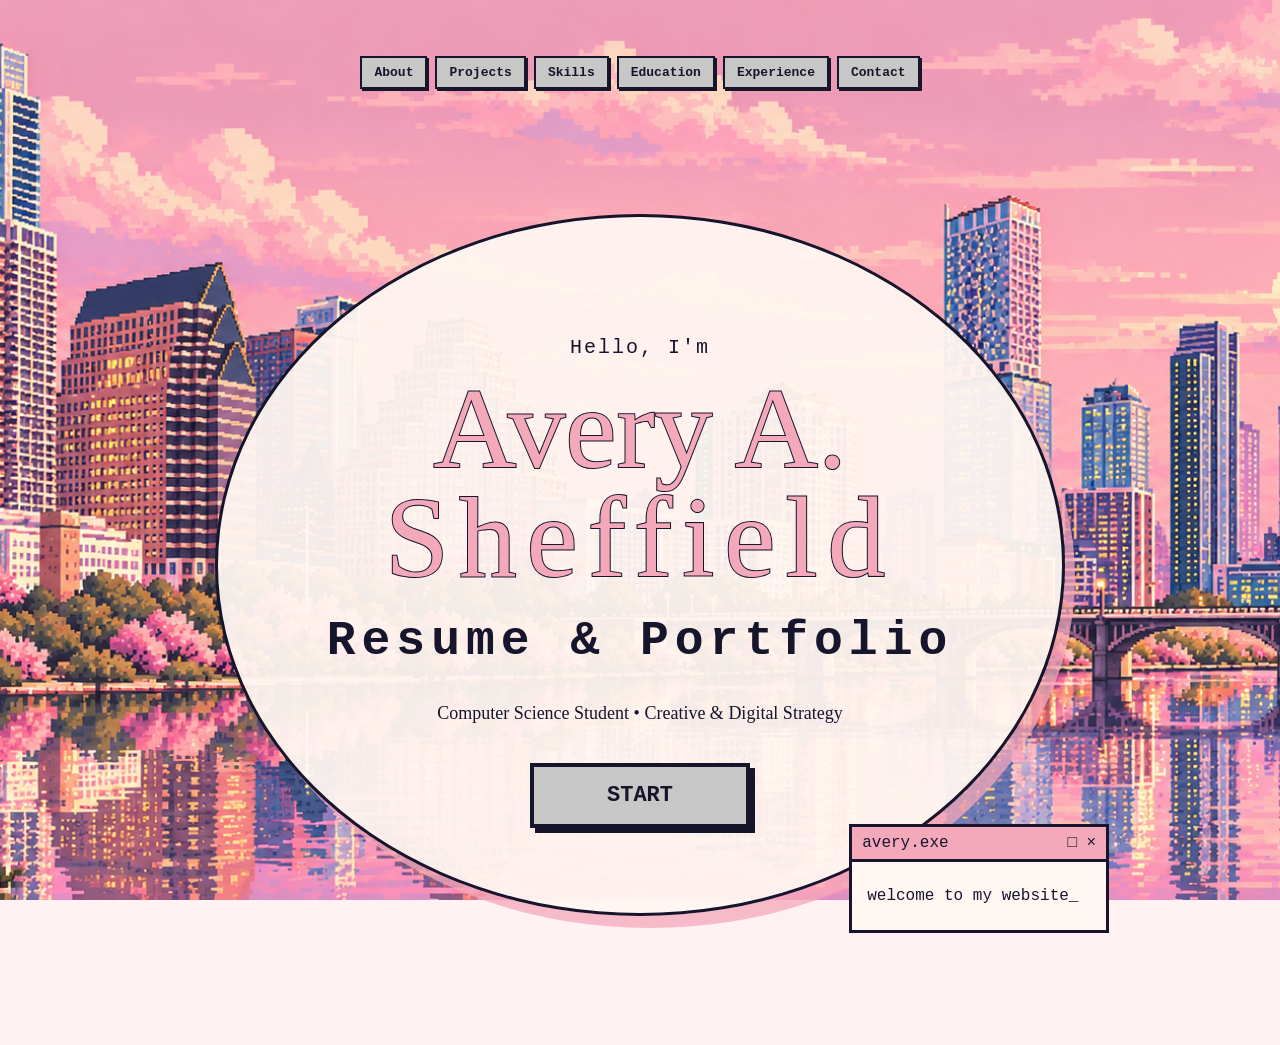
==== commit 3d1de62b: "Polish backgrounds and page transitions" ====
--- a/index.html
+++ b/index.html
@@ -5,7 +5,11 @@
 <head>
     <meta charset="UTF-8">
     <meta name="viewport" content="width=device-width, initial-scale=1.0">
-
+<style>
+    html, body {
+        background-color: #fff1f4;
+    }
+</style>
     <title>Avery Sheffield | Portfolio</title>
     <meta
     name="description"
--- a/style.css
+++ b/style.css
@@ -13,22 +13,29 @@
 }
 html {
     scroll-behavior: smooth;
-}
-body {
-    font-family: Georgia, serif;
-    max-width: 1100px;
-    margin: auto;
-    padding: 40px;
-
-    background-color: var(--background);
+
+    background-color: #fff1f4;
     background-image: url("images/austin-pixel-skyline.png");
     background-size: cover;
     background-position: center;
     background-repeat: no-repeat;
     background-attachment: fixed;
+}
+
+body {
+    font-family: Georgia, serif;
+
+    max-width: 1100px;
+    min-height: 100vh;
+
+    margin: auto;
+    padding: 40px;
+
+    background: transparent;
 
     color: var(--ink);
 }
+
 
 .hero h1 {
     margin: 0;
@@ -738,6 +745,7 @@
    ========================= */
 
 .contact-window {
+    position: relative;
     border: 3px solid var(--ink);
     background: white;
     box-shadow: 8px 8px 0 var(--pink);
@@ -783,7 +791,7 @@
 }
 
 .contact-description {
-    max-width: 700px;
+   max-width: 620px;
     margin-bottom: 30px;
 }
 
@@ -819,6 +827,49 @@
     background: var(--pink-light);
     transform: translate(1px, 1px);
     box-shadow: 2px 2px 0 var(--ink);
+}/* Small floating resume request window */
+.resume-window {
+    position: absolute;
+    right: -22px;
+    bottom: 28px;
+
+    width: 215px;
+
+    background: var(--cream);
+    border: 2px solid var(--ink);
+    box-shadow: 4px 4px 0 var(--pink);
+
+    font-family: "Courier New", monospace;
+
+    animation: float-window 4s ease-in-out infinite;
+}
+
+.resume-window-bar {
+    display: flex;
+    justify-content: space-between;
+
+    padding: 5px 8px;
+
+    background: var(--pink);
+    border-bottom: 2px solid var(--ink);
+
+    font-size: 10px;
+    font-weight: bold;
+}
+
+.resume-email {
+    display: block;
+    padding: 14px 10px;
+
+    color: var(--ink);
+
+    font-size: 11px;
+    font-weight: bold;
+    text-decoration: none;
+}
+
+.resume-email:hover {
+    background: var(--pink-light);
 }
 /* =========================
    MOBILE
@@ -826,9 +877,7 @@
 
 @media (max-width: 700px) {
 
-body {
-    padding: 20px;
-
+html {
     background-color: #fff1f4;
     background-image: url("images/imagesaustin-mobile-background.png");
     background-size: 100% auto;
@@ -836,6 +885,11 @@
     background-repeat: repeat-y;
     background-attachment: scroll;
 }
+
+body {
+    padding: 20px;
+    background: transparent;
+}
     nav {
         flex-wrap: wrap;
         gap: 8px;
@@ -966,9 +1020,17 @@
         align-items: stretch;
     }
 
-    .contact-links a {
-        text-align: center;
-    }
+   .contact-links a {
+    text-align: center;
+}
+
+.resume-window {
+    position: static;
+    width: 100%;
+    margin-top: 30px;
+    animation: none;
+}
+
 }
 .skills-window-bar h2 {
     margin: 0;
@@ -1019,4 +1081,14 @@
 .contact-window-bar h2 {
     margin: 0;
     font: inherit;
+}
+/* Standalone portfolio pages */
+body:not(:has(.hero)) main {
+    min-height: calc(100vh - 120px);
+    display: flex;
+    align-items: center;
+}
+
+body:not(:has(.hero)) main > section {
+    width: 100%;
 }
